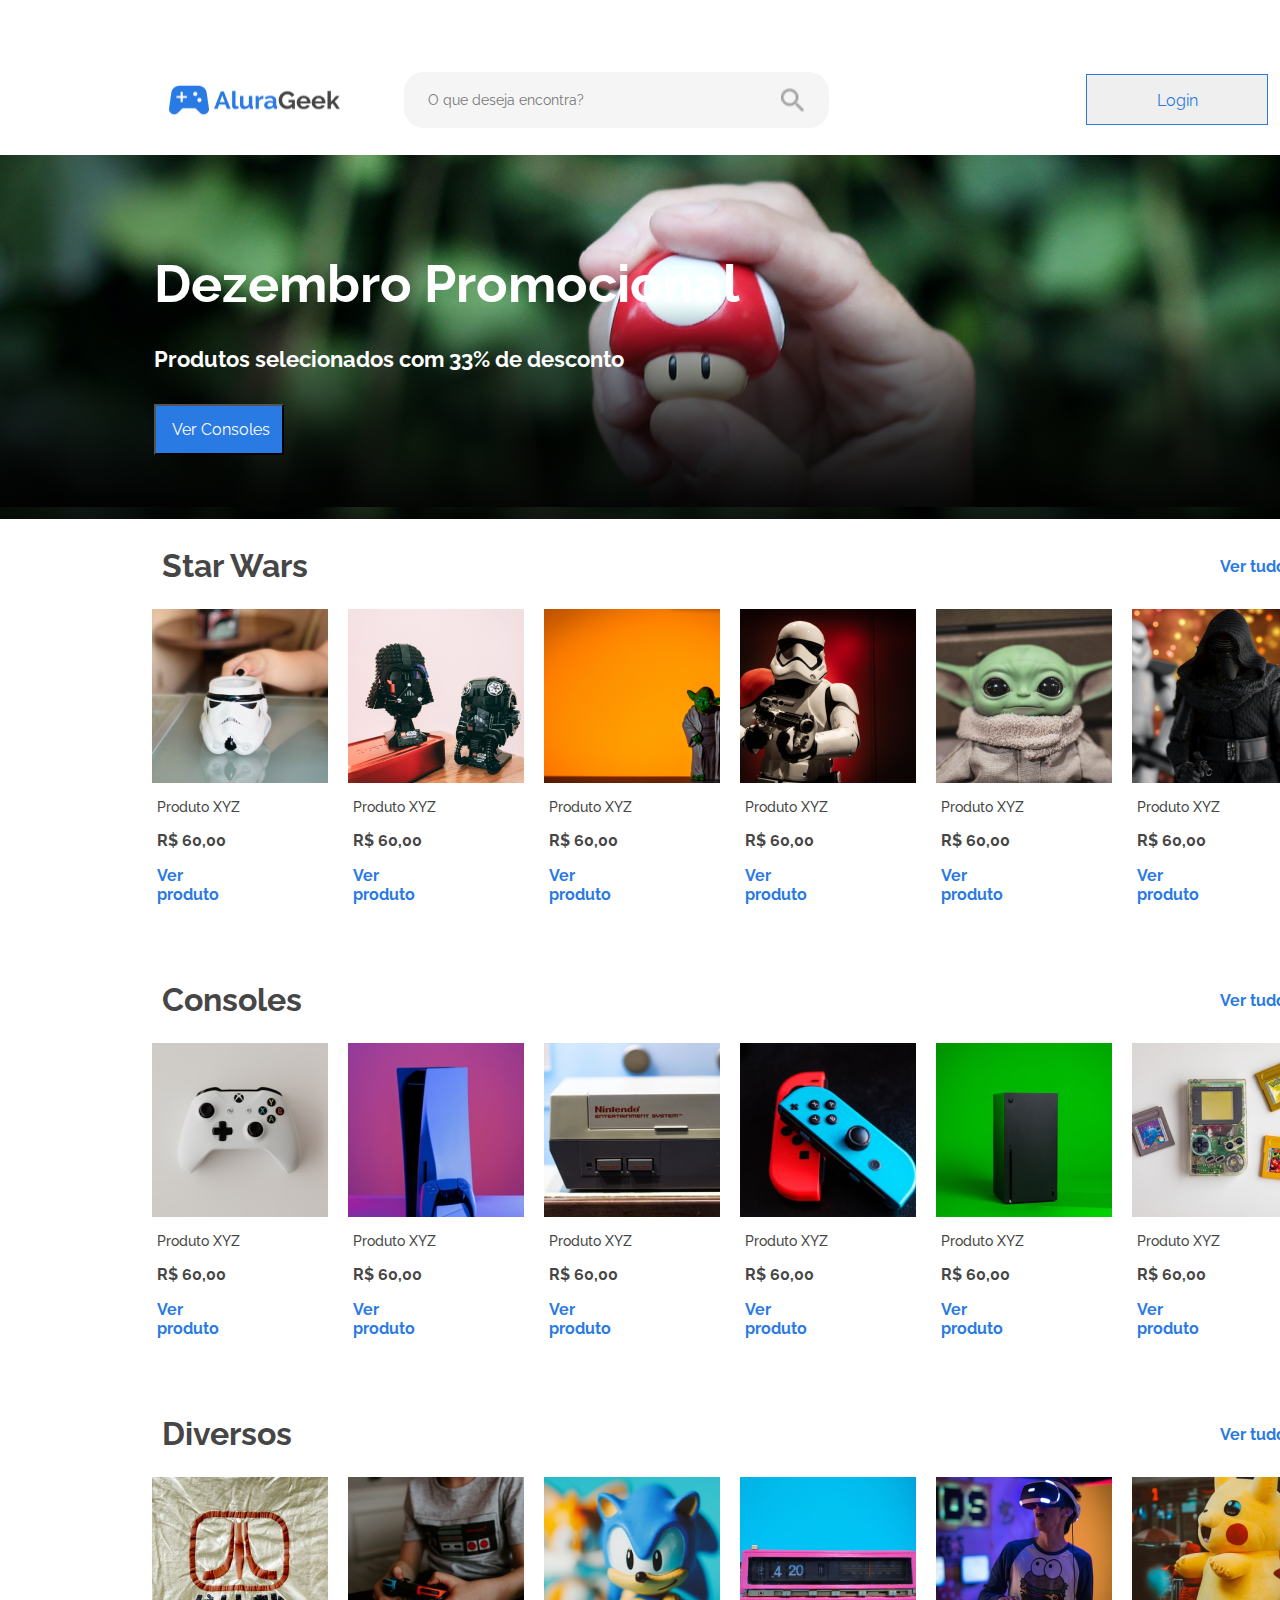
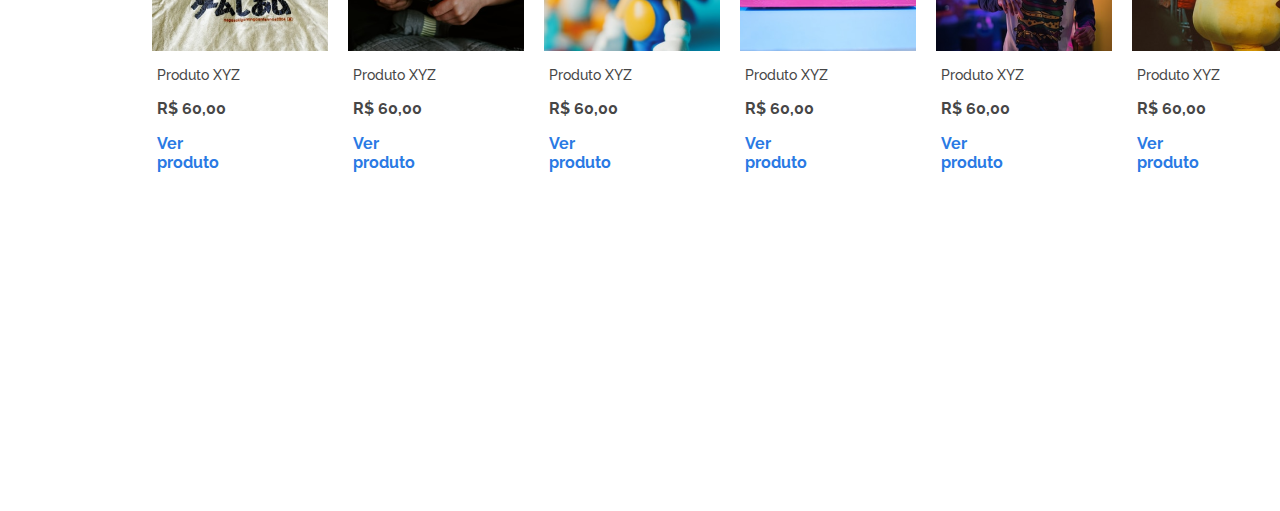
==== index.html @ d6b26c83 "produtos" ====
<!DOCTYPE html>
<html lang="pt=br">
    <head>
        <meta charset="UTF-8">
        <meta http-equiv="X-UA-Compatible" content="IE=edge">
        <meta name="viewport" content="width=device-width, initial-scale=1.0">
        <title>Alura Geek</title>
        <link rel="stylesheet" href="reset.css">
        <link rel="stylesheet" href="style.css">
    </head>
    <body>
        <header>
            <section class="topo">
                <div class = "interno">
                    <div class="topo-interno">
                        <div class="esquerda">
                            <img class="logo" src="assets/imagens/Logo.png">
                            <div class="barraPesquisa">
                                <input class="pesquisa" type="search" placeholder="O que deseja encontra?">
                                <img class="lupa" src="assets/imagens/lupa.png" id="btnBusca" alt="Buscar"/>
                            </div>
                        </div>
                        <input class="botaoLogin" type="submit" nome="botaoLogin" value="Login"> 
                    </div>
                </div>
                <div class="hero">
                <div class="caixaTexto">
                    <h1>Dezembro Promocional</h1> 
                    <h2>Produtos selecionados com 33% de desconto</h2>
                    <input class="botaoHero" type="submit" nome="botaoHero" value="Ver Consoles"> 
                </div> 
                </div>
            </section>
        </header>
        <section class="linhaProdutos">
            <div class="topoProdutos">
                <h1>Star Wars</h1>
                <p>Ver tudo →</p>
            </div> 
            <ul class="listaProdutos">
                <li>
                    <img src="assets/imagens/Skill.png">
                    <p>Produto XYZ</p>
                    <p class="preco">R$ 60,00</p>
                    <p class="verProduto">Ver produto</p>
                </li>
                <li>
                    <img src="assets/imagens/Skill (1).png">
                    <p>Produto XYZ</p>
                    <p class="preco">R$ 60,00</p>
                    <p class="verProduto">Ver produto</p>
                </li>
                <li>
                    <img src="assets/imagens/Skill (2).png">
                    <p>Produto XYZ</p>
                    <p class="preco">R$ 60,00</p>
                    <p class="verProduto">Ver produto</p>
                </li>
                <li>
                    <img src="assets/imagens/Skill (3).png">
                    <p>Produto XYZ</p>
                    <p class="preco">R$ 60,00</p>
                    <p class="verProduto">Ver produto</p>
                </li>
                <li>
                    <img src="assets/imagens/Skill (4).png">
                    <p>Produto XYZ</p>
                    <p class="preco">R$ 60,00</p>
                    <p class="verProduto">Ver produto</p>
                </li>
                <li>
                    <img src="assets/imagens/Skill (5).png">
                    <p>Produto XYZ</p>
                    <p class="preco">R$ 60,00</p>
                    <p class="verProduto">Ver produto</p>
                </li>
            </ul>
        </section>
        <section class="linhaProdutos">
            <div class="topoProdutos">
                <h1>Consoles</h1>
                <p>Ver tudo →</p>
            </div> 
            <ul class="listaProdutos">
                <li>
                    <img src="assets/imagens/Skill (6).png">
                    <p>Produto XYZ</p>
                    <p class="preco">R$ 60,00</p>
                    <p class="verProduto">Ver produto</p>
                </li>
                <li>
                    <img src="assets/imagens/Skill (7).png">
                    <p>Produto XYZ</p>
                    <p class="preco">R$ 60,00</p>
                    <p class="verProduto">Ver produto</p>
                </li>
                <li>
                    <img src="assets/imagens/Skill (8).png">
                    <p>Produto XYZ</p>
                    <p class="preco">R$ 60,00</p>
                    <p class="verProduto">Ver produto</p>
                </li>
                <li>
                    <img src="assets/imagens/Skill (8-1).png">
                    <p>Produto XYZ</p>
                    <p class="preco">R$ 60,00</p>
                    <p class="verProduto">Ver produto</p>
                </li>
                <li>
                    <img src="assets/imagens/Skill (9).png">
                    <p>Produto XYZ</p>
                    <p class="preco">R$ 60,00</p>
                    <p class="verProduto">Ver produto</p>
                </li>
                <li>
                    <img src="assets/imagens/Skill (10).png">
                    <p>Produto XYZ</p>
                    <p class="preco">R$ 60,00</p>
                    <p class="verProduto">Ver produto</p>
                </li>
            </ul>
        </section>
        <section class="linhaProdutos">
            <div class="topoProdutos">
                <h1>Diversos</h1>
                <p>Ver tudo →</p>
            </div> 
            <ul class="listaProdutos">
                <li>
                    <img src="assets/imagens/Skill (11).png">
                    <p>Produto XYZ</p>
                    <p class="preco">R$ 60,00</p>
                    <p class="verProduto">Ver produto</p>
                </li>
                <li>
                    <img src="assets/imagens/Skill (12).png">
                    <p>Produto XYZ</p>
                    <p class="preco">R$ 60,00</p>
                    <p class="verProduto">Ver produto</p>
                </li>
                <li>
                    <img src="assets/imagens/Skill (13).png">
                    <p>Produto XYZ</p>
                    <p class="preco">R$ 60,00</p>
                    <p class="verProduto">Ver produto</p>
                </li>
                <li>
                    <img src="assets/imagens/Skill (14).png">
                    <p>Produto XYZ</p>
                    <p class="preco">R$ 60,00</p>
                    <p class="verProduto">Ver produto</p>
                </li>
                <li>
                    <img src="assets/imagens/Skill (15).png">
                    <p>Produto XYZ</p>
                    <p class="preco">R$ 60,00</p>
                    <p class="verProduto">Ver produto</p>
                </li>
                <li>
                    <img src="assets/imagens/Skill (16).png">
                    <p>Produto XYZ</p>
                    <p class="preco">R$ 60,00</p>
                    <p class="verProduto">Ver produto</p>
                </li>
            </ul>
        </section>
        <footer>
            
        </footer>
    </body>
</html>
---- style.css ----
@import url('https://fonts.googleapis.com/css2?family=Raleway:wght@400;500;700&display=swap');

body{
    font-family: 'Raleway', sans-serif;
    display: flex;
    flex-direction: column;
    align-items: center;
    padding: 0px;
    position: absolute;
    height: 2111px;
    width: 1400px;
    left: 0%;
    right: 0%;
    top: 0px;
}
.topo{
    display: flex;
    flex-direction: column;
    align-items: flex-start;
    padding: 0px;
    position: static;
    width: 1400px;
    height: 467px;
    left: 0px;
    top: 0px;
    flex: none;
    order: 0;
    align-self: stretch;
    flex-grow: 0;
    margin: 0px 0px;
}
.interno{
    display: flex;
    flex-direction: column;
    align-items: center;
    padding: 0px;
    position: static;
    width: 1400px;
    height: 115px;
    left: 0px;
    top: 0px;
    background: #FFFFFF;
    flex: none;
    order: 0;
    align-self: stretch;
    flex-grow: 0;
    margin: 0px 0px;
}
.topo-interno{
    display: flex;
    flex-direction: row;
    justify-content: space-between;
    align-items: center;
    padding: 32px 0px;
    position: static;
    width: 1136px;
    height: 115px;
    left: 152px;
    top: 0px;
    background: #FFFFFF;
    flex: none;
    order: 0;
    flex-grow: 0;
    margin: 10px 0px;
}
.esquerda{
    display: flex;
    flex-direction: row;
    align-items: center;
    padding: 0px;
    position: static;
    width: 601px;
    height: 50px;
    left: 0px;
    top: 32.5px;
    flex: none;
    order: 0;
    flex-grow: 0;
    margin: 0px 0px;
}
.logo{
    position: static;
    width: 176px;
    height: 50px;
    left: 0px;
    top: 0px;
    flex: none;
    order: 0;
    flex-grow: 0;
    margin: 0px 32px;
}
.barraPesquisa{
    display: flex;
    flex-direction: row;
    align-items: center;
    padding: 8px 16px;
    position: static;
    width: 393px;
    height: 40px;
    left: calc(50% - 393px/2 + 104px);
    top: 5px;
    background: #F5F5F5;
    border-radius: 20px;
    flex: none;
    order: 1;
    flex-grow: 0;
    margin: 0px 32px;
}
.pesquisa{
    display: flex;
    flex-direction: row;
    align-items: flex-start;
    padding: 0px;
    position: static;
    width: 329px;
    height: 16px;
    left: 16px;
    top: 12px;
    flex: none;
    order: 0;
    flex-grow: 1;
    margin: 0px 8px;
    font-family: 'Raleway';
    font-style: normal;
    font-weight: 400;
    font-size: 14px;
    line-height: 16px;
    background: #F5F5F5;
    border: none;

}
.lupa{
    position: static;
    width: 24px;
    height: 24px;
    right: 16px;
    top: 8px;
    flex: none;
    order: 1;
    flex-grow: 0;
    margin: 0px 8px;
}
.botaoLogin{
    display: flex;
    flex-direction: row;
    justify-content: center;
    align-items: center;
    padding: 16px;
    position: static;
    width: 182px;
    height: 51px;
    left: 954px;
    top: 32px;
    border: 1px solid #2A7AE4;
    box-sizing: border-box;
    flex: none;
    order: 1;
    flex-grow: 0;
    margin: 0px;
    font-family: 'Raleway';
    font-style: normal;
    font-weight: 400;
    font-size: 16px;
    line-height: 19px;
    color: #2A7AE4;
    text-align: center;
}
.hero{
    display: flex;
    flex-direction: column;
    justify-content: flex-end;
    align-items: center;
    padding: 32px;
    position: static;
    width: 1380px;
    height: 300px;
    left: 0px;
    top: 115px;
    background: linear-gradient(180deg, rgba(0, 0, 0, 0) 41.15%, rgba(0, 0, 0, 0.8) 100%), url(assets/imagens/Hero\ \(1\).png);
    flex: none;
    order: 1;
    align-self: stretch;
    flex-grow: 0;
    margin: 40px 0px;
}
.caixaTexto{
    display: flex;
    flex-direction: column;
    justify-content: flex-end;
    align-items: flex-start;
    padding: 0px;
    position: static;
    width: 1136px;
    height: 170px;
    left: 152px;
    top: 150px;
    flex: none;
    order: 0;
    flex-grow: 0;
    margin: 16px 0px;
}
h1{
    position: static;
    width: 751px;
    height: 61px;
    left: 0px;
    top: 0px;
    font-family: 'Raleway';
    font-style: normal;
    font-weight: 700;
    font-size: 52px;
    line-height: 61px;
    color: #FFFFFF;
    flex: none;
    order: 0;
    flex-grow: 0;
    margin: 16px 0px;
}
h2{
    position: static;
    width: 751px;
    height: 26px;
    left: 0px;
    top: 77px;
    font-family: 'Raleway';
    font-style: normal;
    font-weight: 700;
    font-size: 22px;
    line-height: 26px;
    color: #FFFFFF;
    flex: none;
    order: 1;
    flex-grow: 0;
    margin: 16px 0px;
}
.botaoHero{
    display: flex;
    flex-direction: row;
    justify-content: center;
    align-items: center;
    padding: 0px 16px;
    position: static;
    width: 130px;
    height: 51px;
    left: 0px;
    top: 119px;
    background: #2A7AE4;
    flex: none;
    order: 2;
    flex-grow: 0;
    margin: 16px 0px;
    font-family: 'Raleway';
    font-style: normal;
    font-weight: 400;
    font-size: 16px;
    line-height: 19px;
    color: #FFFFFF;
    text-align: center;
}
.linhaProdutos {
    display: flex;
    flex-direction: column;
    align-items: flex-start;
    padding: 0px;
    position: static;
    width: 1136px;
    height: 306px;
    left: 152px;
    top: 531px;
    flex: none;
    order: 1;
    flex-grow: 0;
    margin: 64px 0px;
}
.topoProdutos{
    display: flex;
    flex-direction: row;
    justify-content: space-between;
    align-items: center;
    padding: 0px;
    position: static;
    width: 1133px;
    height: 38px;
    left: 0px;
    top: 0px;
    flex: none;
    order: 0;
    flex-grow: 0;
    margin: 16px 0px;
}
.topoProdutos h1{
    position: static;
    width: 148px;
    height: 38px;
    left: 0px;
    top: 0px;
    font-style: normal;
    font-weight: 700;
    font-size: 32px;
    line-height: 38px;
    color: #464646;
    flex: none;
    order: 0;
    flex-grow: 0;
    margin: 0px 30px;
}
.topoProdutos p{
    display: flex;
    flex-direction: row;
    align-items: center;
    padding: 0px;
    position: static;
    width: 98px;
    height: 24px;
    left: 1035px;
    top: 7px;
    flex: none;
    order: 1;
    flex-grow: 0;
    margin: 0px 880px;
    font-style: normal;
    font-weight: 700;
    font-size: 16px;
    line-height: 19px;
    color: #2A7AE4;


}
ul{
    display: flex;
    flex-direction: row;
    align-items: flex-start;
    padding: 0px;
    position: static;
    width: 1136px;
    height: 252px;
    left: 0px;
    top: 54px;
    flex: none;
    order: 1;
    flex-grow: 0;
    margin: 0px 10px;
}
li{
    display: flex;
    flex-direction: column;
    align-items: flex-start;
    padding: 0px;
    position: static;
    width: 176px;
    height: 252px;
    left: 0px;
    top: 0px;
    flex: none;
    order: 0;
    flex-grow: 0;
    margin: 0px 10px;
}
li img{
    position: static;
    width: 176px;
    height: 174px;
    left: 0px;
    top: 0px;
    flex: none;
    order: 0;
    align-self: stretch;
    flex-grow: 1;
    margin: 8px 0px;
}
li p{
    position: static;
    width: 176px;
    height: 16px;
    left: 0px;
    top: 182px;
    font-style: normal;
    font-weight: 500;
    font-size: 14px;
    line-height: 16px;
    color: #464646;
    flex: none;
    order: 1;
    align-self: stretch;
    flex-grow: 0;
    margin: 8px 5px;
}
.preco{
    position: static;
    width: 176px;
    height: 19px;
    left: 0px;
    top: 206px;
    font-style: normal;
    font-weight: 700;
    font-size: 16px;
    line-height: 19px;
    color: #464646;
    flex: none;
    order: 2;
    align-self: stretch;
   
   
}
.verProduto{
    position: static;
    width: 91px;
    height: 19px;
    left: 0px;
    top: 233px;
    font-style: normal;
    font-weight: 700;
    font-size: 16px;
    line-height: 19px;
    color: #2A7AE4;
    flex: none;
    order: 3;
 
   
}
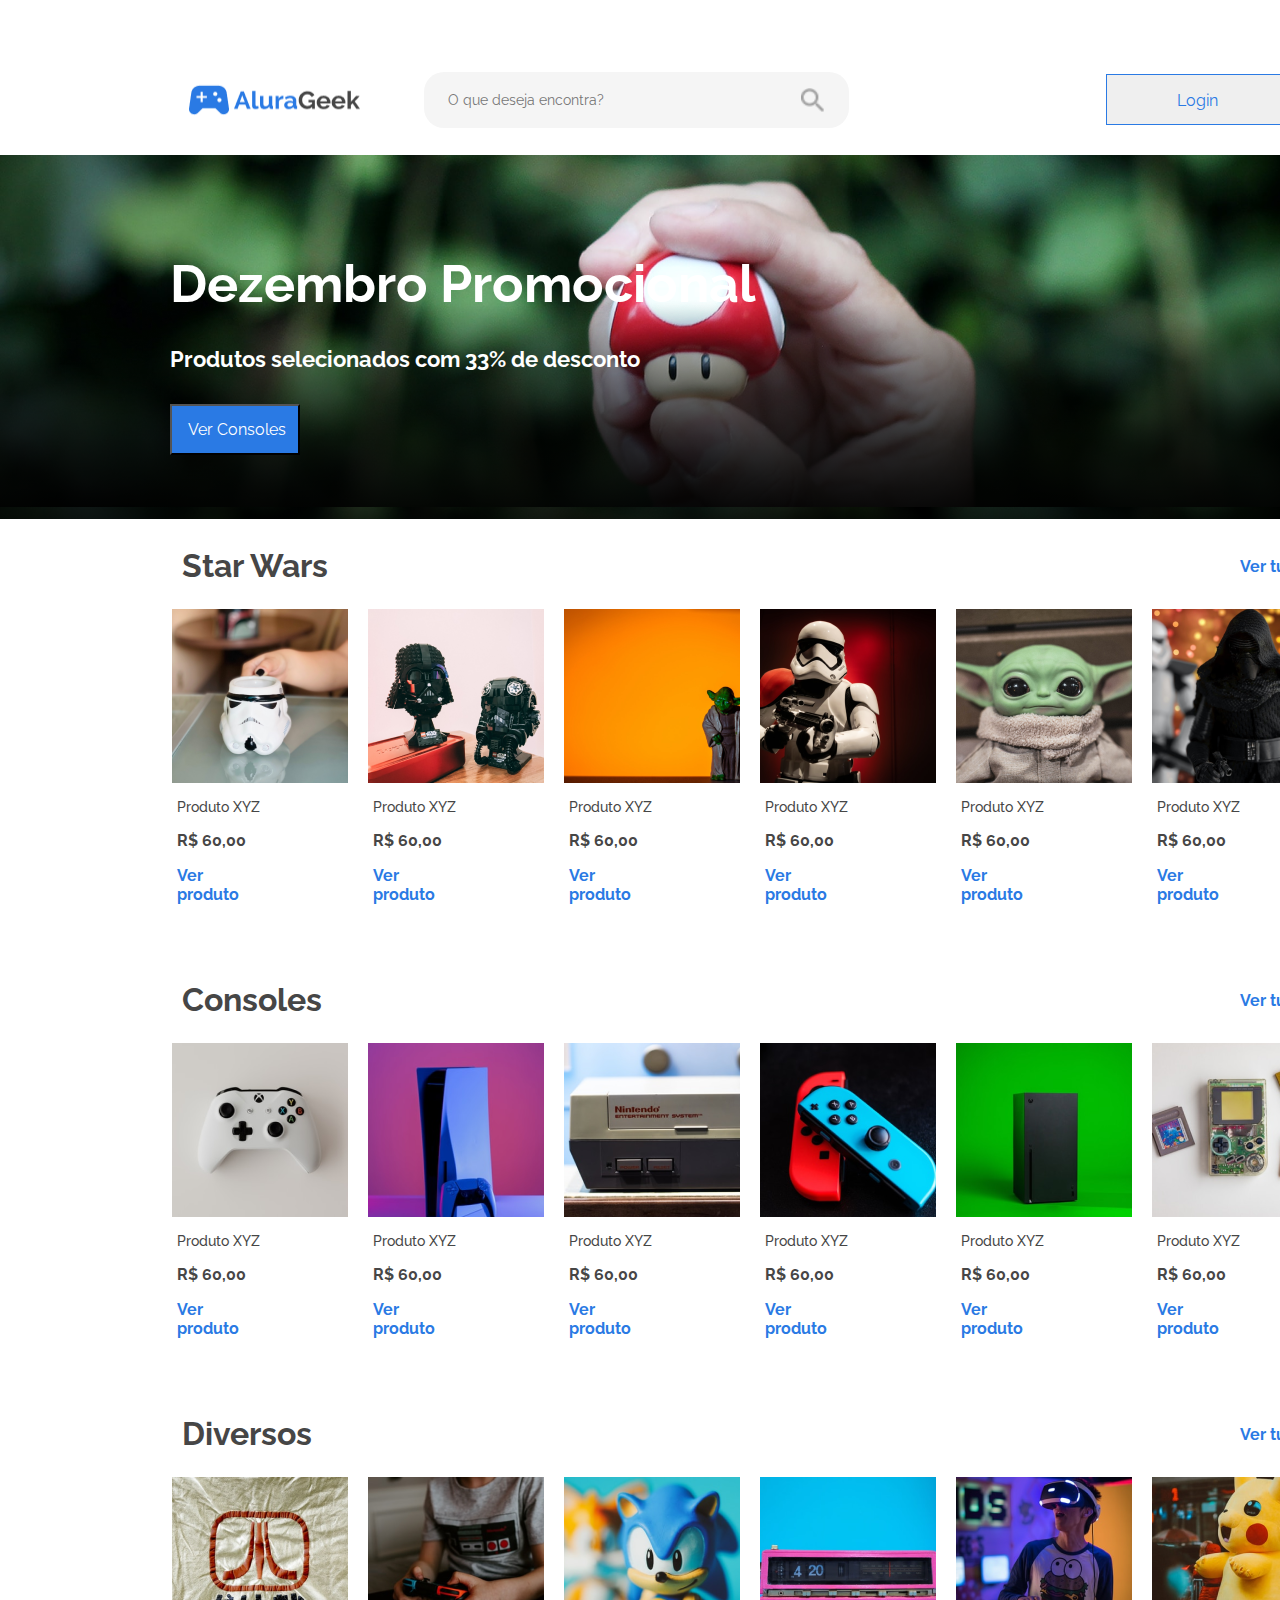
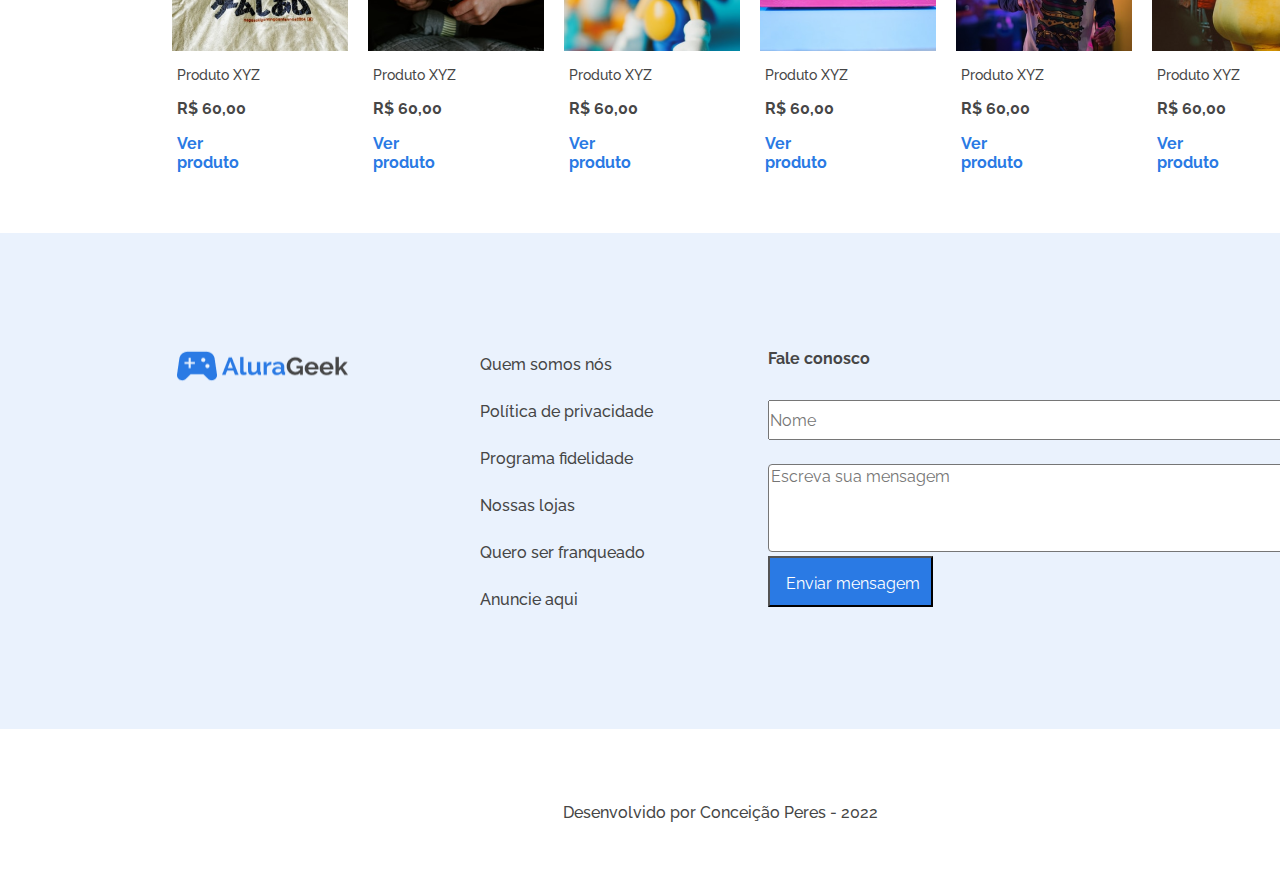
==== commit 93448571: "rodapé" ====
--- a/index.html
+++ b/index.html
@@ -165,7 +165,31 @@
             </ul>
         </section>
         <footer>
-            
+           <section class="contato">
+               <div class="caixaContato">
+                   <img src="assets/imagens/Logo.png">
+                   <ul>
+                       <li>Quem somos nós</li>
+                       <li>Política de privacidade</li>
+                       <li>Programa fidelidade</li>
+                       <li>Nossas lojas</li>
+                       <li>Quero ser franqueado</li>
+                       <li>Anuncie aqui</li>
+                   </ul>
+                   <form>
+                       <h1>Fale conosco</h1>
+                       <div class="campos">
+                           <input type="text" nome="nome" id="nome" placeholder="Nome"/>
+                           <textarea cols="70" rows="10" nome="mensagem" id="mensagem" placeholder="Escreva sua mensagem"></textarea>
+                       </div>
+                       <input type="submit" value="Enviar mensagem" class="enviar">                   
+                    </form>
+
+               </div>
+           </section> 
+           <div class="rodape">
+               Desenvolvido por Conceição Peres - 2022
+           </div>
         </footer>
     </body>
 </html>--- a/style.css
+++ b/style.css
@@ -8,7 +8,7 @@
     padding: 0px;
     position: absolute;
     height: 2111px;
-    width: 1400px;
+    width: 1440px;
     left: 0%;
     right: 0%;
     top: 0px;
@@ -19,7 +19,7 @@
     align-items: flex-start;
     padding: 0px;
     position: static;
-    width: 1400px;
+    width: 1440px;
     height: 467px;
     left: 0px;
     top: 0px;
@@ -35,7 +35,7 @@
     align-items: center;
     padding: 0px;
     position: static;
-    width: 1400px;
+    width: 1440px;
     height: 115px;
     left: 0px;
     top: 0px;
@@ -170,9 +170,9 @@
     flex-direction: column;
     justify-content: flex-end;
     align-items: center;
-    padding: 32px;
-    position: static;
-    width: 1380px;
+    padding: 32px 0px;
+    position: static;
+    width: 1440px;
     height: 300px;
     left: 0px;
     top: 115px;
@@ -190,14 +190,14 @@
     align-items: flex-start;
     padding: 0px;
     position: static;
-    width: 1136px;
+    width: 1440px;
     height: 170px;
     left: 152px;
     top: 150px;
     flex: none;
     order: 0;
     flex-grow: 0;
-    margin: 16px 0px;
+    margin: 16px 130px;
 }
 h1{
     position: static;
@@ -205,7 +205,6 @@
     height: 61px;
     left: 0px;
     top: 0px;
-    font-family: 'Raleway';
     font-style: normal;
     font-weight: 700;
     font-size: 52px;
@@ -214,7 +213,7 @@
     flex: none;
     order: 0;
     flex-grow: 0;
-    margin: 16px 0px;
+    margin: 16px 170px;
 }
 h2{
     position: static;
@@ -231,7 +230,7 @@
     flex: none;
     order: 1;
     flex-grow: 0;
-    margin: 16px 0px;
+    margin: 16px 170px;
 }
 .botaoHero{
     display: flex;
@@ -248,7 +247,7 @@
     flex: none;
     order: 2;
     flex-grow: 0;
-    margin: 16px 0px;
+    margin: 16px 170px;
     font-family: 'Raleway';
     font-style: normal;
     font-weight: 400;
@@ -418,3 +417,232 @@
  
    
 }
+footer{
+    display: flex;
+    flex-direction: column;
+    align-items: flex-start;
+    padding: 0px;
+    position: static;
+    width: 1440px;
+    height: 470px;
+    left: 0px;
+    top: 1641px;
+    flex: none;
+    order: 4;
+    align-self: stretch;
+    flex-grow: 0;
+    margin: 64px 0px;
+}
+.contato{
+    display: flex;
+    flex-direction: row;
+    justify-content: center;
+    align-items: center;
+    padding: 64px 0px;
+    position: static;
+    width: 1440px;
+    height: 368px;
+    left: 0px;
+    top: 0px;
+    background: #EAF2FD;
+    flex: none;
+    order: 0;
+    align-self: stretch;
+    flex-grow: 0;
+    margin: 0px 0px;
+}
+.rodape{
+    display: flex;
+    flex-direction: row;
+    justify-content: center;
+    align-items: center;
+    padding: 32px 0px;
+    position: static;
+    width: 1440px;
+    height: 102px;
+    left: 0px;
+    top: 368px;
+    background: #FFFFFF;
+    flex: none;
+    order: 1;
+    align-self: stretch;
+    flex-grow: 0;
+    margin: 0px 0px;
+    font-style: normal;
+    font-weight: 500;
+    font-size: 16px;
+    line-height: 19px;
+    text-align: center;
+    color: #464646;
+}
+.caixaContato{
+    display: flex;
+    flex-direction: row;
+    align-items: flex-start;
+    padding: 0px;
+    position: static;
+    width: 1136px;
+    height: 280px;
+    left: 152px;
+    top: 64px;
+    flex: none;
+    order: 0;
+    flex-grow: 0;
+    margin: 0px 115px;
+}
+.caixaContato img{
+    position: static;
+    width: 176px;
+    height: 50px;
+    left: 0px;
+    top: 0px;
+    flex: none;
+    order: 0;
+    flex-grow: 0;
+    margin: 0px 20px;
+}
+.caixaContato ul{
+    display: flex;
+    flex-direction: column;
+    align-items: flex-start;
+    padding: 0px;
+    position: static;
+    width: 176px;
+    height: 280px;
+    left: 288px;
+    top: 0px;
+    flex: none;
+    order: 1;
+    flex-grow: 0;
+    margin: 0px 112px;
+}
+.caixaContato li{
+    position: static;
+    width: 176px;
+    height: 19px;
+    left: 0px;
+    top: 86px;
+    font-style: normal;
+    font-weight: 500;
+    font-size: 16px;
+    line-height: 19px;
+    color: #464646;
+    flex: none;
+    order: 2;
+    align-self: stretch;
+    flex-grow: 0;
+    margin: 14px 0px;
+}
+form{
+    display: flex;
+    flex-direction: column;
+    align-items: flex-start;
+    padding: 0px;
+    position: static;
+    width: 560px;
+    height: 280px;
+    left: 576px;
+    top: 0px;
+    flex: none;
+    order: 2;
+    flex-grow: 0;
+    margin: 0px;
+}
+form h1{
+    position: static;
+    width: 560px;
+    height: 19px;
+    left: 0px;
+    top: 0px;
+    font-style: normal;
+    font-weight: 700;
+    font-size: 16px;
+    line-height: 19px;
+    color: #464646;
+    flex: none;
+    order: 0;
+    align-self: stretch;
+    flex-grow: 0;
+    margin: 8px 0px;
+}
+.campos{
+    display: flex;
+    flex-direction: column;
+    align-items: flex-start;
+    padding: 0px;
+    position: static;
+    width: 560px;
+    height: 154px;
+    left: 0px;
+    top: 27px;
+    flex: none;
+    order: 1;
+    align-self: stretch;
+    flex-grow: 0;
+    margin: 8px 0px;
+}
+.campos input{
+    display: flex;
+    flex-direction: column;
+    align-items: flex-start;
+    padding: 0px;
+    position: static;
+    width: 560px;
+    height: 36px;
+    left: 0px;
+    top: 0px;
+    flex: none;
+    order: 0;
+    align-self: stretch;
+    flex-grow: 0;
+    margin: 16px 0px;
+    font-family: 'Raleway';
+    font-style: normal;
+    font-weight: 400;
+    font-size: 16px;
+    line-height: 20px;
+    display: flex;
+ 
+}
+.campos textarea{
+    position: static;
+    width: 560px;
+    height: 82px;
+    left: calc(50% - 560px/2);
+    top: 0px;
+    background: #FFFFFF;
+    border-radius: 4px;
+    flex: none;
+    order: 0;
+    align-self: stretch;
+    flex-grow: 1;
+    margin: 8px 0px;
+    font-family: 'Raleway';
+    font-style: normal;
+    font-weight: 400;
+    font-size: 16px;
+    line-height: 20px;
+}
+.enviar{
+    display: flex;
+    flex-direction: row;
+    justify-content: center;
+    align-items: center;
+    padding: 16px;
+    position: static;
+    width: 165px;
+    height: 51px;
+    left: 0px;
+    top: 189px;
+    background: #2A7AE4;
+    flex: none;
+    order: 2;
+    flex-grow: 0;
+    margin: 10px 0px;
+    font-family: 'Raleway';
+    font-style: normal;
+    font-weight: 400;
+    font-size: 16px;
+    line-height: 19px;
+    color: #FFFFFF;
+}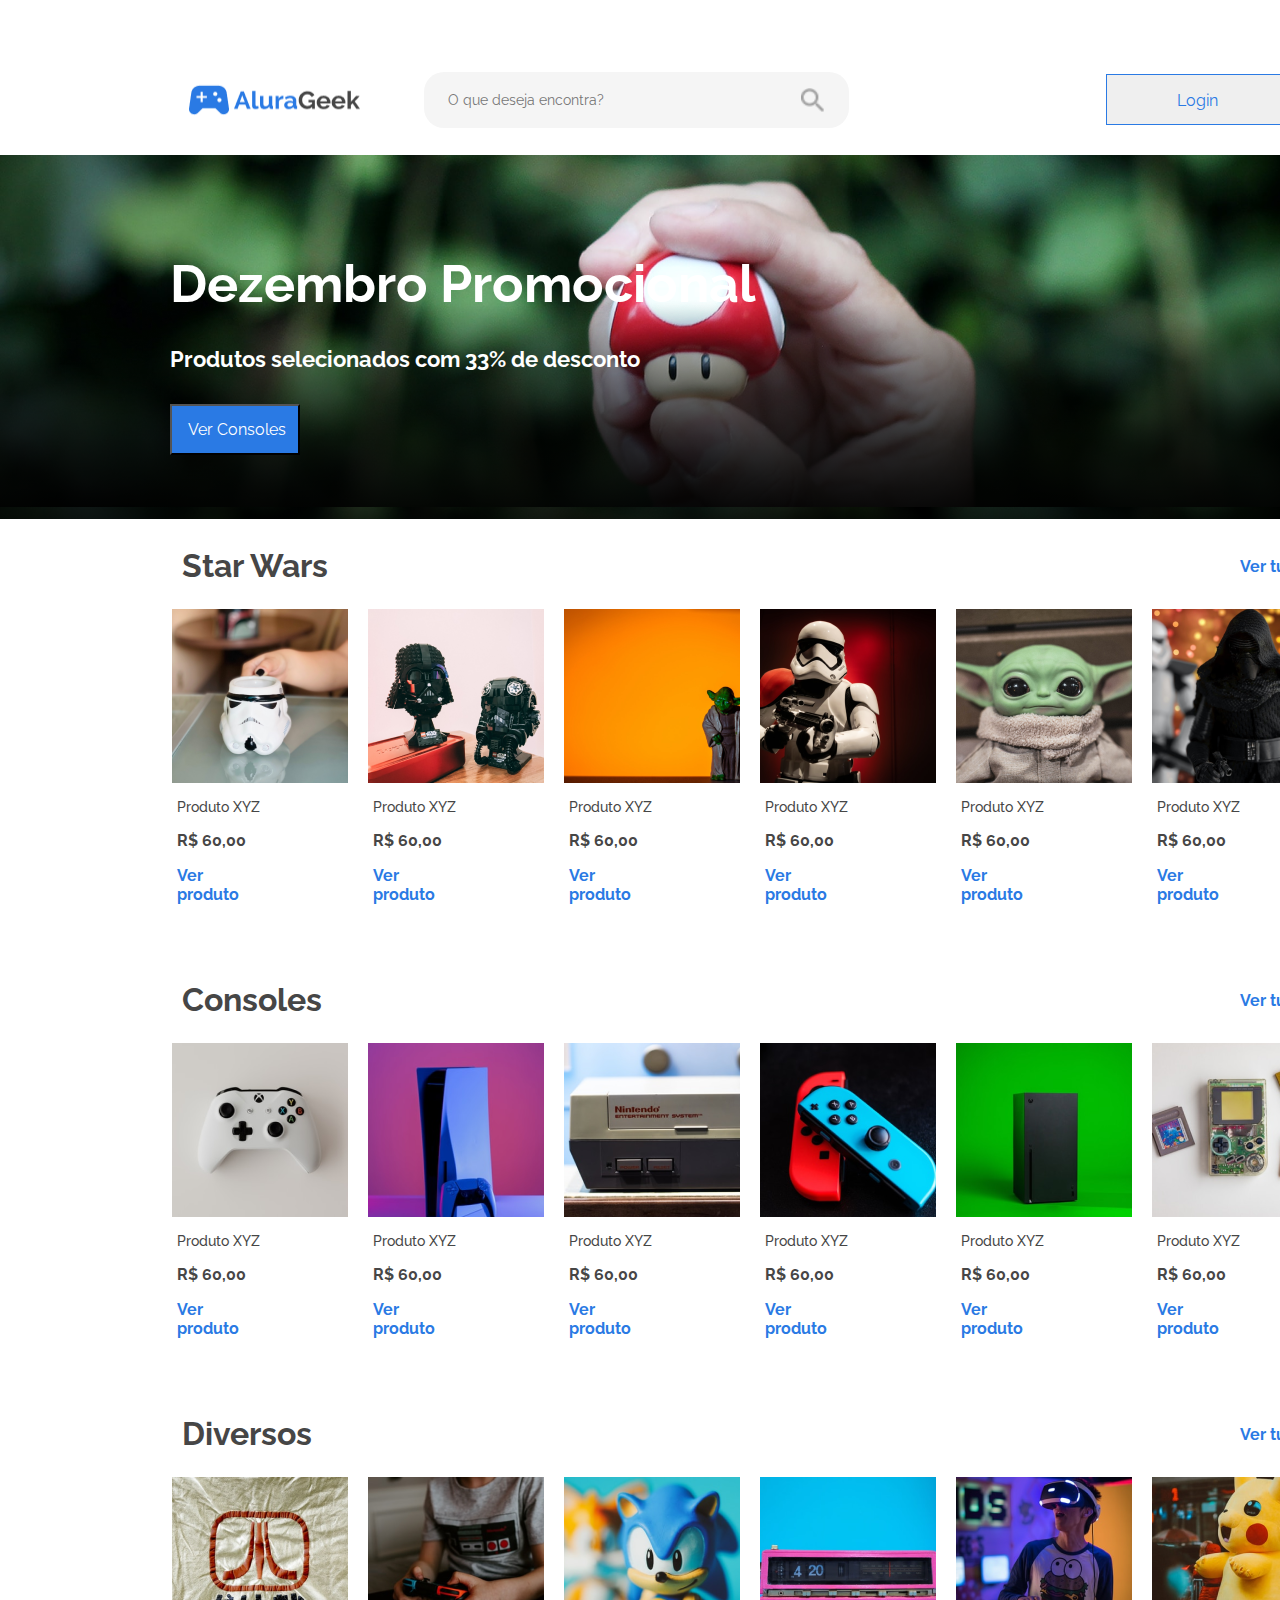
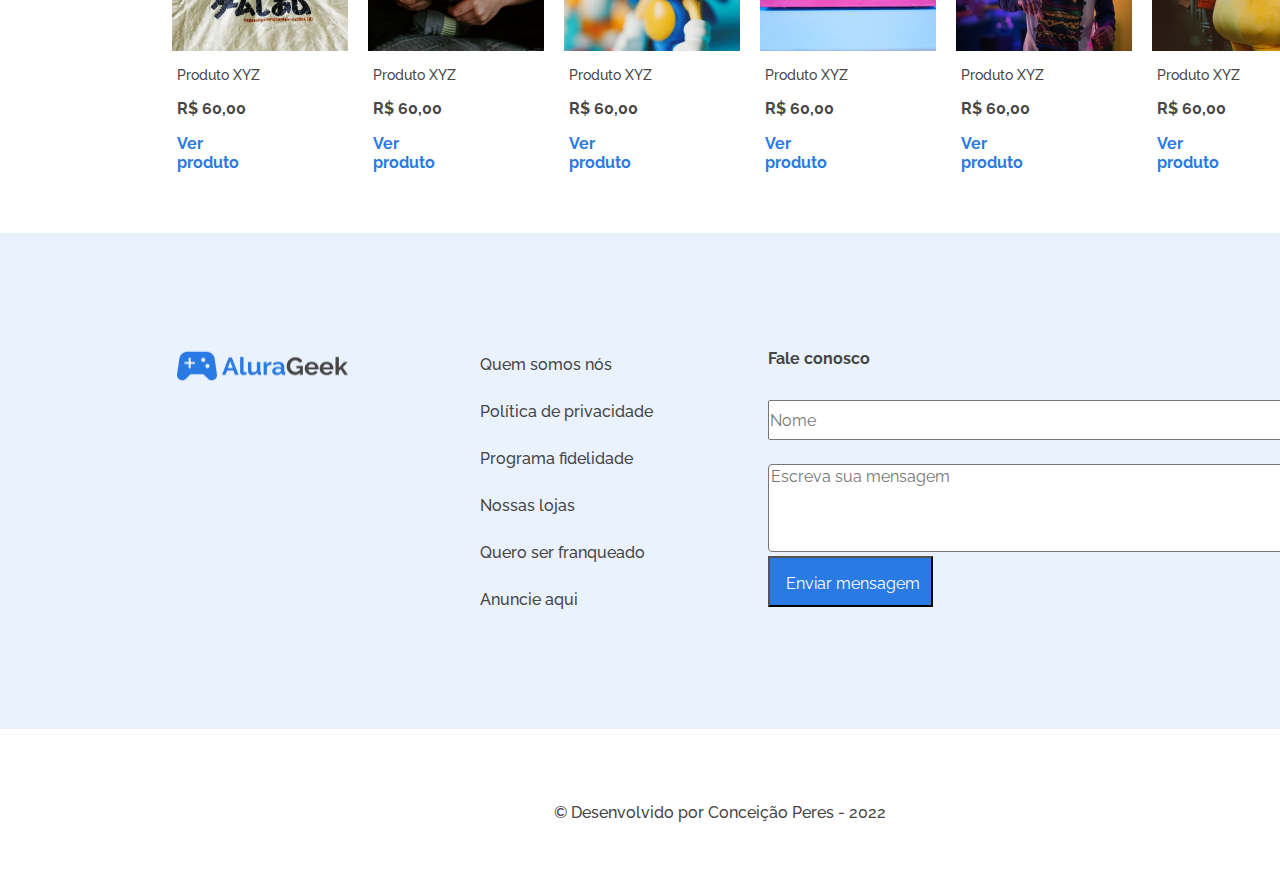
==== commit e29b5b60: "pagina login" ====
--- a/index.html
+++ b/index.html
@@ -20,7 +20,7 @@
                                 <img class="lupa" src="assets/imagens/lupa.png" id="btnBusca" alt="Buscar"/>
                             </div>
                         </div>
-                        <input class="botaoLogin" type="submit" nome="botaoLogin" value="Login"> 
+                        <a href="pagina-login.html"><input class="botaoLogin" type="submit" nome="botaoLogin" value="Login"> </a>
                     </div>
                 </div>
                 <div class="hero">
@@ -188,7 +188,7 @@
                </div>
            </section> 
            <div class="rodape">
-               Desenvolvido por Conceição Peres - 2022
+            &copy; Desenvolvido por Conceição Peres - 2022
            </div>
         </footer>
     </body>
--- a/style.css
+++ b/style.css
@@ -164,7 +164,12 @@
     line-height: 19px;
     color: #2A7AE4;
     text-align: center;
-}
+    cursor: pointer;
+}
+a{
+    text-decoration: none;
+}
+
 .hero{
     display: flex;
     flex-direction: column;
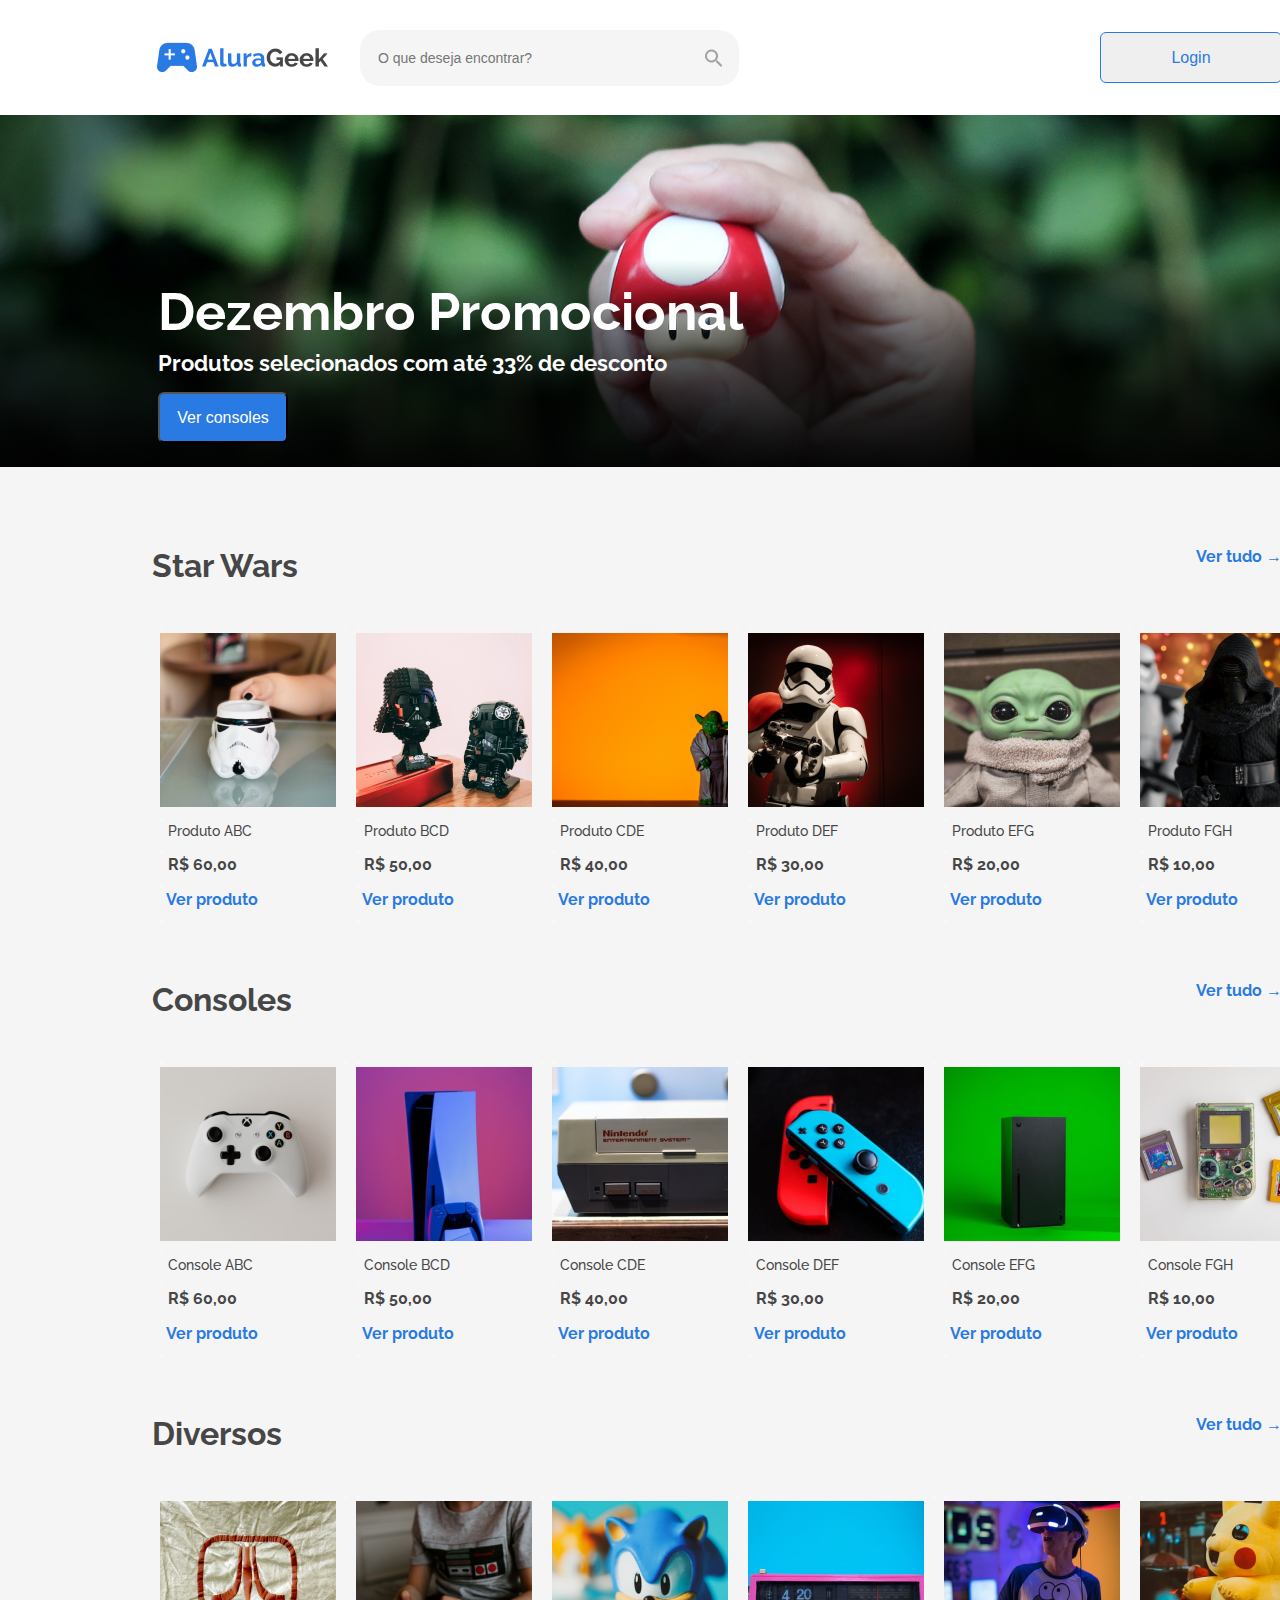
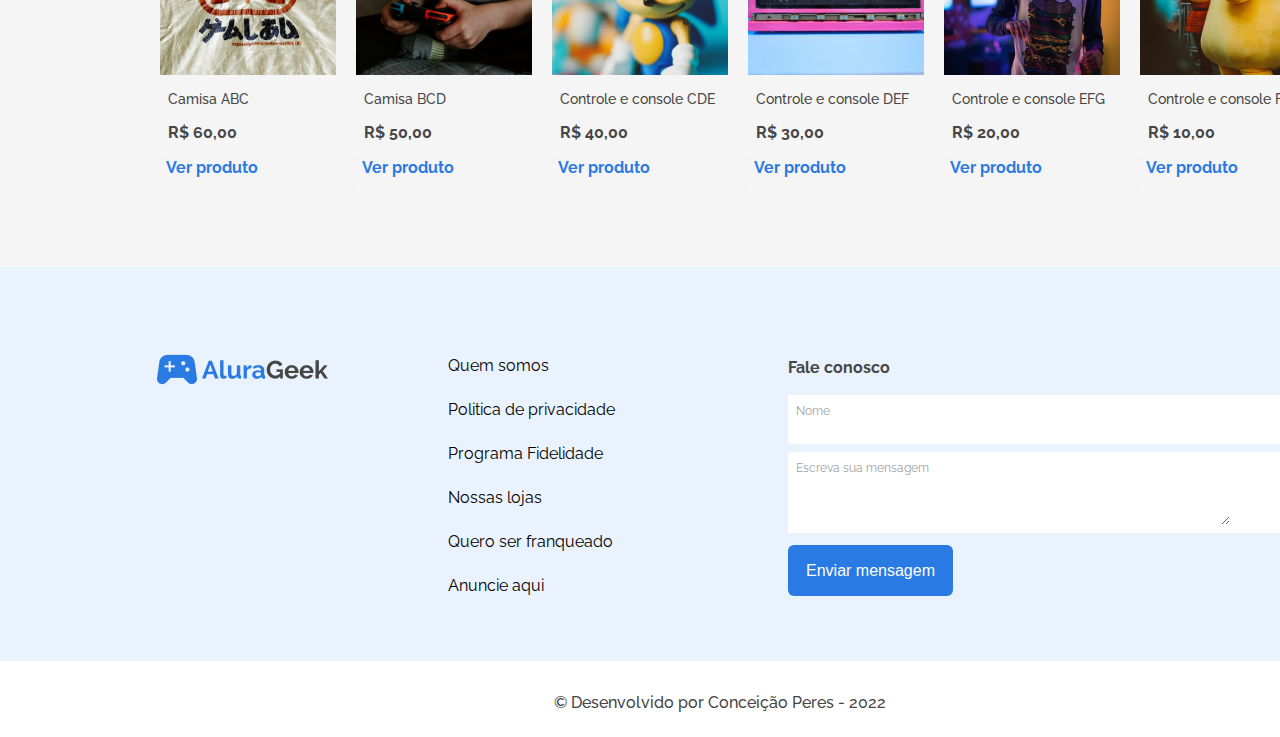
==== commit aebb837b: "paginas ADM e Todos produtos" ====
--- a/index.html
+++ b/index.html
@@ -5,191 +5,95 @@
         <meta http-equiv="X-UA-Compatible" content="IE=edge">
         <meta name="viewport" content="width=device-width, initial-scale=1.0">
         <title>Alura Geek</title>
-        <link rel="stylesheet" href="reset.css">
-        <link rel="stylesheet" href="style.css">
+        <link rel="stylesheet" href="./assets/css/reset.css">
+        <link rel="stylesheet" href="./assets/css/style.css">
+        <link rel="stylesheet" href="./assets/css/listas.css">
+
     </head>
     <body>
-        <header>
+        <head>
             <section class="topo">
-                <div class = "interno">
-                    <div class="topo-interno">
-                        <div class="esquerda">
-                            <img class="logo" src="assets/imagens/Logo.png">
-                            <div class="barraPesquisa">
-                                <input class="pesquisa" type="search" placeholder="O que deseja encontra?">
-                                <img class="lupa" src="assets/imagens/lupa.png" id="btnBusca" alt="Buscar"/>
-                            </div>
+                <div class="topo__cabecalho">
+                    <div class="topo__cabecalho__direita">
+                        <img src="assets/imagens/Logo.png">
+                        <div class="topo__cabecalho__direita__pesquisa">
+                            <input type="search" placeholder="O que deseja encontrar?">
+                            <img src="assets/imagens/lupa.png">
                         </div>
-                        <a href="pagina-login.html"><input class="botaoLogin" type="submit" nome="botaoLogin" value="Login"> </a>
+                    </div>
+                    <a href="./assets/html/pagina-login..html"><button class="topo__cabecalho__botao">Login</button></a>
+                </div>
+                <div class="topo__banner">
+                    <div class="topo__banner__caixa">
+                        <h1>Dezembro Promocional</h1>
+                        <h2>Produtos selecionados com até 33% de desconto</h2>
+                       <a href="#linhaConsole"><button>Ver consoles</button></a>
                     </div>
                 </div>
-                <div class="hero">
-                <div class="caixaTexto">
-                    <h1>Dezembro Promocional</h1> 
-                    <h2>Produtos selecionados com 33% de desconto</h2>
-                    <input class="botaoHero" type="submit" nome="botaoHero" value="Ver Consoles"> 
-                </div> 
+            </section>
+        </head>
+        <main>
+            <div class="linhaProduto" id="linhaProduto">
+                <div class="linhaProduto-topo">
+                    <h1>Star Wars</h1>
+                    <a href="./assets/html/pagina-todos-produtos.html"><p>Ver tudo → </p></a>
+                </div>
+                <div class="produto-item" id="produto-item">
+                    <p class="produto-img" id="produto-img"></p>
+                    <h1 class="produto-produto" id="produto-produto"></h1>
+                    <h2 class="produto-preco" id="produto-preco"></h2>
+                </div>
+            </div>
+            <div class="linhaConsole" id="linhaConsole">
+                <div class="linhaConsole-topo">
+                    <h1>Consoles</h1>
+                    <a href="./assets/html/pagina-todos-produtos.html"><p>Ver tudo → </p></a>
+                </div>
+                <div class="console-item" id="console-item">
+                    <p class="console-img" id="console-img"></p>
+                    <h1 class="console-produto" id="console-produto"></h1>
+                    <h2 class="console-preco" id="console-preco"></h2>
+                </div>
+            </div>
+            <div class="linhaDiversos" id="linhaDiversos">
+                <div class="linhaDiversos-topo">
+                    <h1>Diversos</h1>
+                    <a href="./assets/html/pagina-todos-produtos.html"> <p>Ver tudo → </p></a>
+                </div>
+                <div class="diversos-item" id="diversos-item">
+                    <p class="diversos-img" id="diversosimg"></p>
+                    <h1 class="diversos-produto" id="diversos-produto"></h1>
+                    <h2 class="diversos-preco" id="diversos-preco"></h2>
+                </div>
+            </div>
+        </main>
+        <footer>
+            <section class="footer">
+                <div class="footer__conteudo">
+                    <img src="assets/imagens/Logo.png">
+                    <ul class="footer__conteudo__links">
+                        <li>Quem somos</li>
+                        <li>Politica de privacidade</li>
+                        <li>Programa Fidelidade</li>
+                        <li>Nossas lojas</li>
+                        <li>Quero ser franqueado</li>
+                        <li>Anuncie aqui</li>
+                    </ul>
+                    <form>
+                        <h1>Fale conosco</h1>
+                        <div class="campos">
+                            <label>Nome<input type="text"></label>
+                            <label>Escreva sua mensagem<textarea cols="30" rows="3"></textarea></label>
+                        </div>
+                        <button type="submit">Enviar mensagem</button>
+                    </form>
                 </div>
             </section>
-        </header>
-        <section class="linhaProdutos">
-            <div class="topoProdutos">
-                <h1>Star Wars</h1>
-                <p>Ver tudo →</p>
-            </div> 
-            <ul class="listaProdutos">
-                <li>
-                    <img src="assets/imagens/Skill.png">
-                    <p>Produto XYZ</p>
-                    <p class="preco">R$ 60,00</p>
-                    <p class="verProduto">Ver produto</p>
-                </li>
-                <li>
-                    <img src="assets/imagens/Skill (1).png">
-                    <p>Produto XYZ</p>
-                    <p class="preco">R$ 60,00</p>
-                    <p class="verProduto">Ver produto</p>
-                </li>
-                <li>
-                    <img src="assets/imagens/Skill (2).png">
-                    <p>Produto XYZ</p>
-                    <p class="preco">R$ 60,00</p>
-                    <p class="verProduto">Ver produto</p>
-                </li>
-                <li>
-                    <img src="assets/imagens/Skill (3).png">
-                    <p>Produto XYZ</p>
-                    <p class="preco">R$ 60,00</p>
-                    <p class="verProduto">Ver produto</p>
-                </li>
-                <li>
-                    <img src="assets/imagens/Skill (4).png">
-                    <p>Produto XYZ</p>
-                    <p class="preco">R$ 60,00</p>
-                    <p class="verProduto">Ver produto</p>
-                </li>
-                <li>
-                    <img src="assets/imagens/Skill (5).png">
-                    <p>Produto XYZ</p>
-                    <p class="preco">R$ 60,00</p>
-                    <p class="verProduto">Ver produto</p>
-                </li>
-            </ul>
-        </section>
-        <section class="linhaProdutos">
-            <div class="topoProdutos">
-                <h1>Consoles</h1>
-                <p>Ver tudo →</p>
-            </div> 
-            <ul class="listaProdutos">
-                <li>
-                    <img src="assets/imagens/Skill (6).png">
-                    <p>Produto XYZ</p>
-                    <p class="preco">R$ 60,00</p>
-                    <p class="verProduto">Ver produto</p>
-                </li>
-                <li>
-                    <img src="assets/imagens/Skill (7).png">
-                    <p>Produto XYZ</p>
-                    <p class="preco">R$ 60,00</p>
-                    <p class="verProduto">Ver produto</p>
-                </li>
-                <li>
-                    <img src="assets/imagens/Skill (8).png">
-                    <p>Produto XYZ</p>
-                    <p class="preco">R$ 60,00</p>
-                    <p class="verProduto">Ver produto</p>
-                </li>
-                <li>
-                    <img src="assets/imagens/Skill (8-1).png">
-                    <p>Produto XYZ</p>
-                    <p class="preco">R$ 60,00</p>
-                    <p class="verProduto">Ver produto</p>
-                </li>
-                <li>
-                    <img src="assets/imagens/Skill (9).png">
-                    <p>Produto XYZ</p>
-                    <p class="preco">R$ 60,00</p>
-                    <p class="verProduto">Ver produto</p>
-                </li>
-                <li>
-                    <img src="assets/imagens/Skill (10).png">
-                    <p>Produto XYZ</p>
-                    <p class="preco">R$ 60,00</p>
-                    <p class="verProduto">Ver produto</p>
-                </li>
-            </ul>
-        </section>
-        <section class="linhaProdutos">
-            <div class="topoProdutos">
-                <h1>Diversos</h1>
-                <p>Ver tudo →</p>
-            </div> 
-            <ul class="listaProdutos">
-                <li>
-                    <img src="assets/imagens/Skill (11).png">
-                    <p>Produto XYZ</p>
-                    <p class="preco">R$ 60,00</p>
-                    <p class="verProduto">Ver produto</p>
-                </li>
-                <li>
-                    <img src="assets/imagens/Skill (12).png">
-                    <p>Produto XYZ</p>
-                    <p class="preco">R$ 60,00</p>
-                    <p class="verProduto">Ver produto</p>
-                </li>
-                <li>
-                    <img src="assets/imagens/Skill (13).png">
-                    <p>Produto XYZ</p>
-                    <p class="preco">R$ 60,00</p>
-                    <p class="verProduto">Ver produto</p>
-                </li>
-                <li>
-                    <img src="assets/imagens/Skill (14).png">
-                    <p>Produto XYZ</p>
-                    <p class="preco">R$ 60,00</p>
-                    <p class="verProduto">Ver produto</p>
-                </li>
-                <li>
-                    <img src="assets/imagens/Skill (15).png">
-                    <p>Produto XYZ</p>
-                    <p class="preco">R$ 60,00</p>
-                    <p class="verProduto">Ver produto</p>
-                </li>
-                <li>
-                    <img src="assets/imagens/Skill (16).png">
-                    <p>Produto XYZ</p>
-                    <p class="preco">R$ 60,00</p>
-                    <p class="verProduto">Ver produto</p>
-                </li>
-            </ul>
-        </section>
-        <footer>
-           <section class="contato">
-               <div class="caixaContato">
-                   <img src="assets/imagens/Logo.png">
-                   <ul>
-                       <li>Quem somos nós</li>
-                       <li>Política de privacidade</li>
-                       <li>Programa fidelidade</li>
-                       <li>Nossas lojas</li>
-                       <li>Quero ser franqueado</li>
-                       <li>Anuncie aqui</li>
-                   </ul>
-                   <form>
-                       <h1>Fale conosco</h1>
-                       <div class="campos">
-                           <input type="text" nome="nome" id="nome" placeholder="Nome"/>
-                           <textarea cols="70" rows="10" nome="mensagem" id="mensagem" placeholder="Escreva sua mensagem"></textarea>
-                       </div>
-                       <input type="submit" value="Enviar mensagem" class="enviar">                   
-                    </form>
-
-               </div>
-           </section> 
-           <div class="rodape">
-            &copy; Desenvolvido por Conceição Peres - 2022
-           </div>
+            <div class="rodape">
+                &copy; Desenvolvido por Conceição Peres - 2022
+            </div>
         </footer>
+        <script src="./assets/js/listas.js"></script>
+        <script src="./assets/js/principal.js"></script>
     </body>
-</html>+</html"--- a/assets/css/style.css
+++ b/assets/css/style.css
@@ -0,0 +1,216 @@
+@import url("https://fonts.googleapis.com/css2?family=Raleway:wght@400;500;600;700&display=swap");
+body{
+    background: #F5F5F5;
+    font-family: 'Raleway', sans-serif;
+    height: 2111px;
+    position: relative;
+    width: 1440px;
+}
+.topo{
+    background: #FFFFFF;
+    display: flex;
+    flex-direction: column;
+    width: 1440px;
+    height: 467px;
+}
+.topo__cabecalho{
+    
+    display: flex;
+    justify-content: space-between;
+    width: 1136px;
+    height: 115px;
+    align-items: center;
+    margin-left: 152px;
+}
+.topo__cabecalho__direita{
+    display: flex;
+    justify-content: space-between;
+    align-items: center;
+    width: 601px;
+    height: 50px; 
+}
+.topo__cabecalho__direita__pesquisa{
+    display: flex;
+    justify-content: space-between;
+    align-items: center;
+    padding: 8px 16px;  
+    background: #F5F5F5;
+    border-radius: 20px;
+    width: 393px;
+    height: 40px;
+    margin: 0px 32px;
+}
+.topo__cabecalho__direita__pesquisa input{
+    width: 329px;
+    height: 32px;
+    background: #F5F5F5;
+    border: none;
+    font-style: normal;
+    font-weight: 400;
+    font-size: 14px;
+    line-height: 16px;
+}
+.topo__cabecalho__botao{
+    width: 182px;
+    height: 51px;
+    border: 1px solid #2A7AE4;
+    box-sizing: border-box;
+    border-radius: 6px;
+    color: #2A7AE4;
+    font-style: normal;
+    font-weight: 400;
+    font-size: 16px;
+    line-height: 19px;
+}
+.topo__banner{
+    display: flex;
+    flex-direction: column;
+    justify-content: center;
+    width: 1440px;
+    height: 352px;
+    top: 115px;
+    background: linear-gradient(180deg, rgba(0, 0, 0, 0) 41.15%, rgba(0, 0, 0, 0.8) 100%), url(../imagens/Hero.jpg);
+}
+.topo__banner__caixa{
+    display: flex;
+    flex-direction: column;
+    align-items:baseline;
+    width: 1136px;
+    height: 170px;
+    margin-left: 152px;
+    margin-top: 150px;
+    color: #FFFFFF;
+}
+.topo__banner__caixa h1{
+    font-style: normal;
+    font-weight: 700;
+    font-size: 52px;
+    line-height: 61px;
+}
+.topo__banner__caixa h2{
+    font-style: normal;
+    font-weight: 700;
+    font-size: 22px;
+    line-height: 26px;
+    padding-top: 8px;
+ }
+.topo__banner__caixa button{
+    width: 130px;
+    height: 51px;
+    top: 119px;
+    background: #2A7AE4;
+    margin: 16px 0px;
+    border-radius: 6px;
+    font-style: normal;
+    font-weight: 400;
+    font-size: 16px;
+    line-height: 19px;
+    color: #FFFFFF;
+}
+footer{
+    display: flex;
+    flex-direction: column;
+    width: 1440px;
+    height: 470px;
+    left: 0px;
+    top: 1641px;
+}
+.footer{
+    display: flex;
+    justify-content: center;
+    align-items: center;
+    position: static;
+    width: 1440px;
+    height: 470px;
+    background: #EAF2FD;
+}
+.footer__conteudo{
+    display: flex;
+    align-items: flex-start;
+    width: 1136px;
+    height: 240px;
+    left: 152px;
+    top: 64px;
+    margin: 0px 115px;
+}
+.footer__conteudo__links{
+    display: flex;
+    flex-direction: column;
+    align-items: flex-start;
+    width: 250px;
+    height: 234px;
+    left: 288px;
+    margin: 0px 120px;
+}
+.footer__conteudo__links li{
+    margin: 14px 0px;
+}
+.form{
+    display: flex;
+    flex-direction: column;
+    align-items: flex-start;
+    position: static;
+    width: 560px;
+    height: 240px;
+}
+form h1{
+    position: static;
+    font-style: normal;
+    font-weight: 700;
+    font-size: 16px;
+    line-height: 19px;
+    color: #464646;
+    margin: 14px 0px;
+}
+.campos{
+    display: flex;
+    flex-direction: column;
+    justify-content: center;
+    width: 500px;
+}
+.campos input, textarea{
+    display: flex;
+    border: none;
+    width: 430px;
+    border-radius: 6px;
+}
+.campos label{
+    background-color: #FFFFFF;
+    padding: 8px;
+    font-style: normal;
+    font-weight: 400;
+    font-size: 12px;
+    line-height: 16px;
+    color: #A2A2A2; 
+    margin: 4px 0px;
+}
+form button{
+    padding: 16px;
+    position: static;
+    width: 165px;
+    height: 51px;
+    top: 189px;
+    background: #2A7AE4;
+    margin: 8px 0px;
+    border: none;
+    border-radius: 6px;
+    font-style: normal;
+    font-weight: 400;
+    font-size: 16px;
+    line-height: 19px;
+    color: #FFFFFF;
+}
+.rodape{
+    display: flex;
+    justify-content: center;
+    padding: 32px 0px;
+    position: static;
+    width: 1440px;
+    height: 12px;
+    background: #FFFFFF;
+    font-style: normal;
+    font-weight: 500;
+    font-size: 16px;
+    line-height: 19px;
+    color: #464646;
+}--- a/assets/css/listas.css
+++ b/assets/css/listas.css
@@ -0,0 +1,83 @@
+@import url("https://fonts.googleapis.com/css2?family=Raleway:wght@400;500;600;700&display=swap");
+main{
+    font-family: 'Raleway', sans-serif;
+    font-style: normal;
+    width: 1440px;
+    height: 1400px;
+    display: flex;
+    flex-direction: column;
+   
+}
+
+.linhaProduto, .linhaConsole, .linhaDiversos, .linhaTodosProdutos, .linhaTodosConsoles, .linhaTodosDiversos{
+    display: flex;
+    flex-direction: column;
+    width: 1136px;
+    height: 306px;
+    margin: 64px 152px;
+    
+}
+.linhaProduto-topo, .linhaConsole-topo, .linhaDiversos-topo{
+    font-weight: 700;
+    display: flex;
+    justify-content: space-between;
+    margin: 16px 0px;
+}
+.linhaProduto-topo h1, .linhaConsole-topo h1, .linhaDiversos-topo h1{
+    font-size: 32px;
+    line-height: 38px;
+    color: #464646;
+}
+.linhaProduto-topo p, .linhaConsole-topo p, .linhaDiversos-topo p{
+    font-size: 16px;
+    line-height: 19px;
+    color: #2A7AE4;
+}
+.produto-item, .console-item, .diversos-item, .todos-produtos-item, .todos-consoles-item, .todos-diversos-item{
+    display: flex; 
+    justify-content: space-around;
+    width: 1136px;
+    height: 252px;
+    margin: 16px 0px;
+    color:#ffffff;
+}
+.item{
+    display: flex;
+    flex-direction: column;
+    width: 176px;
+    height: 252px;
+    margin: 0px 8px;
+    
+}
+a {
+    text-decoration: none;
+    font-style: normal;
+    font-weight: 700;
+    font-size: 16px;
+    line-height: 19px;
+    color: #2A7AE4;
+    margin: 0px 6px;
+}
+.item h1{
+    font-weight: 500;
+    font-size: 14px;
+    line-height: 16px;
+    color: #464646;
+    padding-left: 8px;
+}
+.item h2{
+    font-weight: 700;
+    font-size: 16px;
+    line-height: 19px;
+    color: #464646;
+    padding-left: 8px;
+}
+
+
+
+
+
+
+
+
+
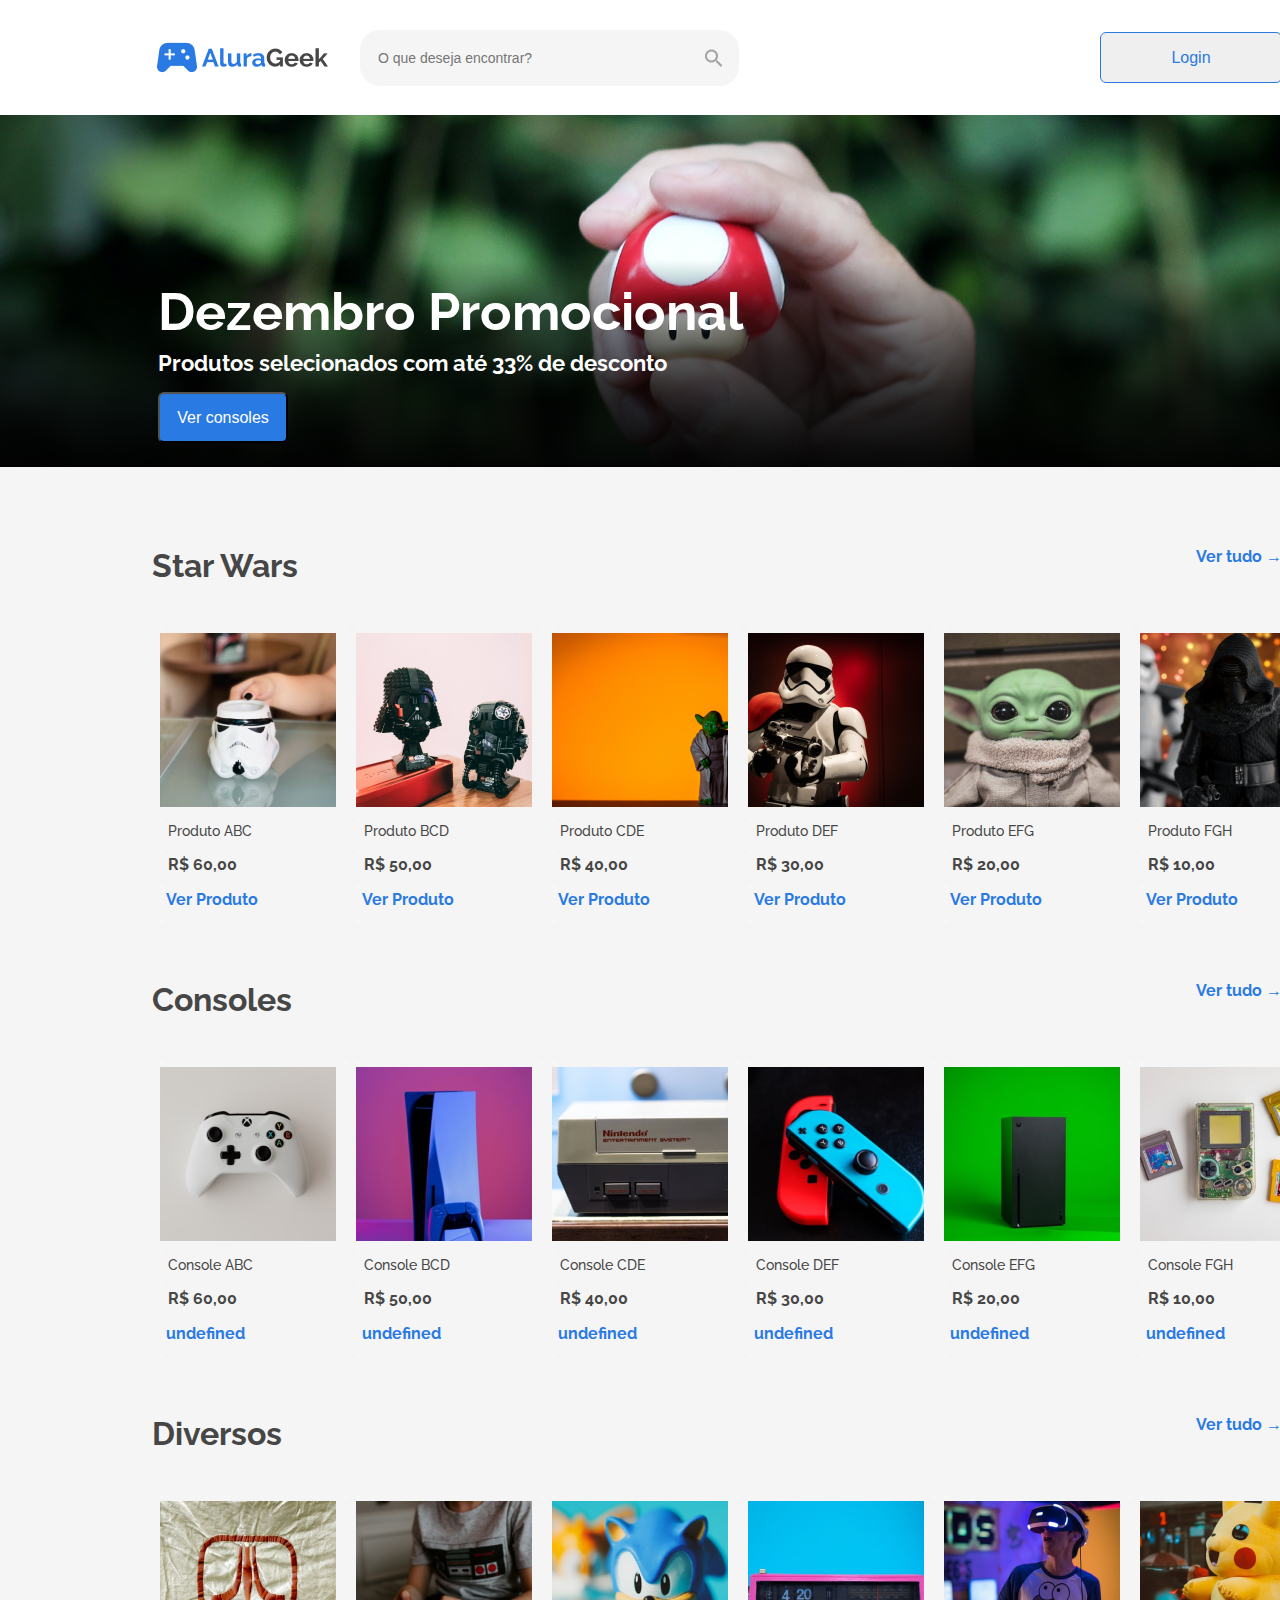
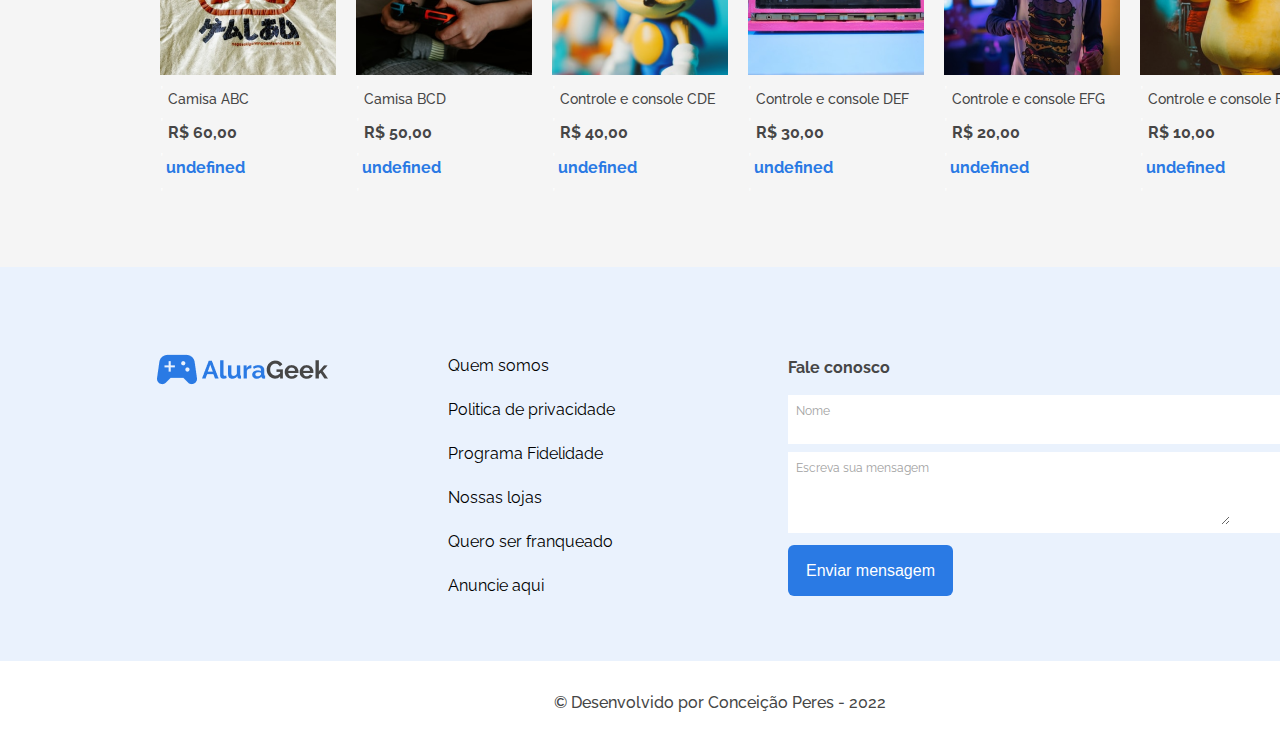
==== commit c1d880e2: "Merge branch 'master' of github.com:conceicao-peres/e-commerce-Geek" ====
--- a/index.html
+++ b/index.html
@@ -95,5 +95,6 @@
         </footer>
         <script src="./assets/js/listas.js"></script>
         <script src="./assets/js/principal.js"></script>
+        <script src="./assets/js/pagina-produto.js"></script>
     </body>
 </html"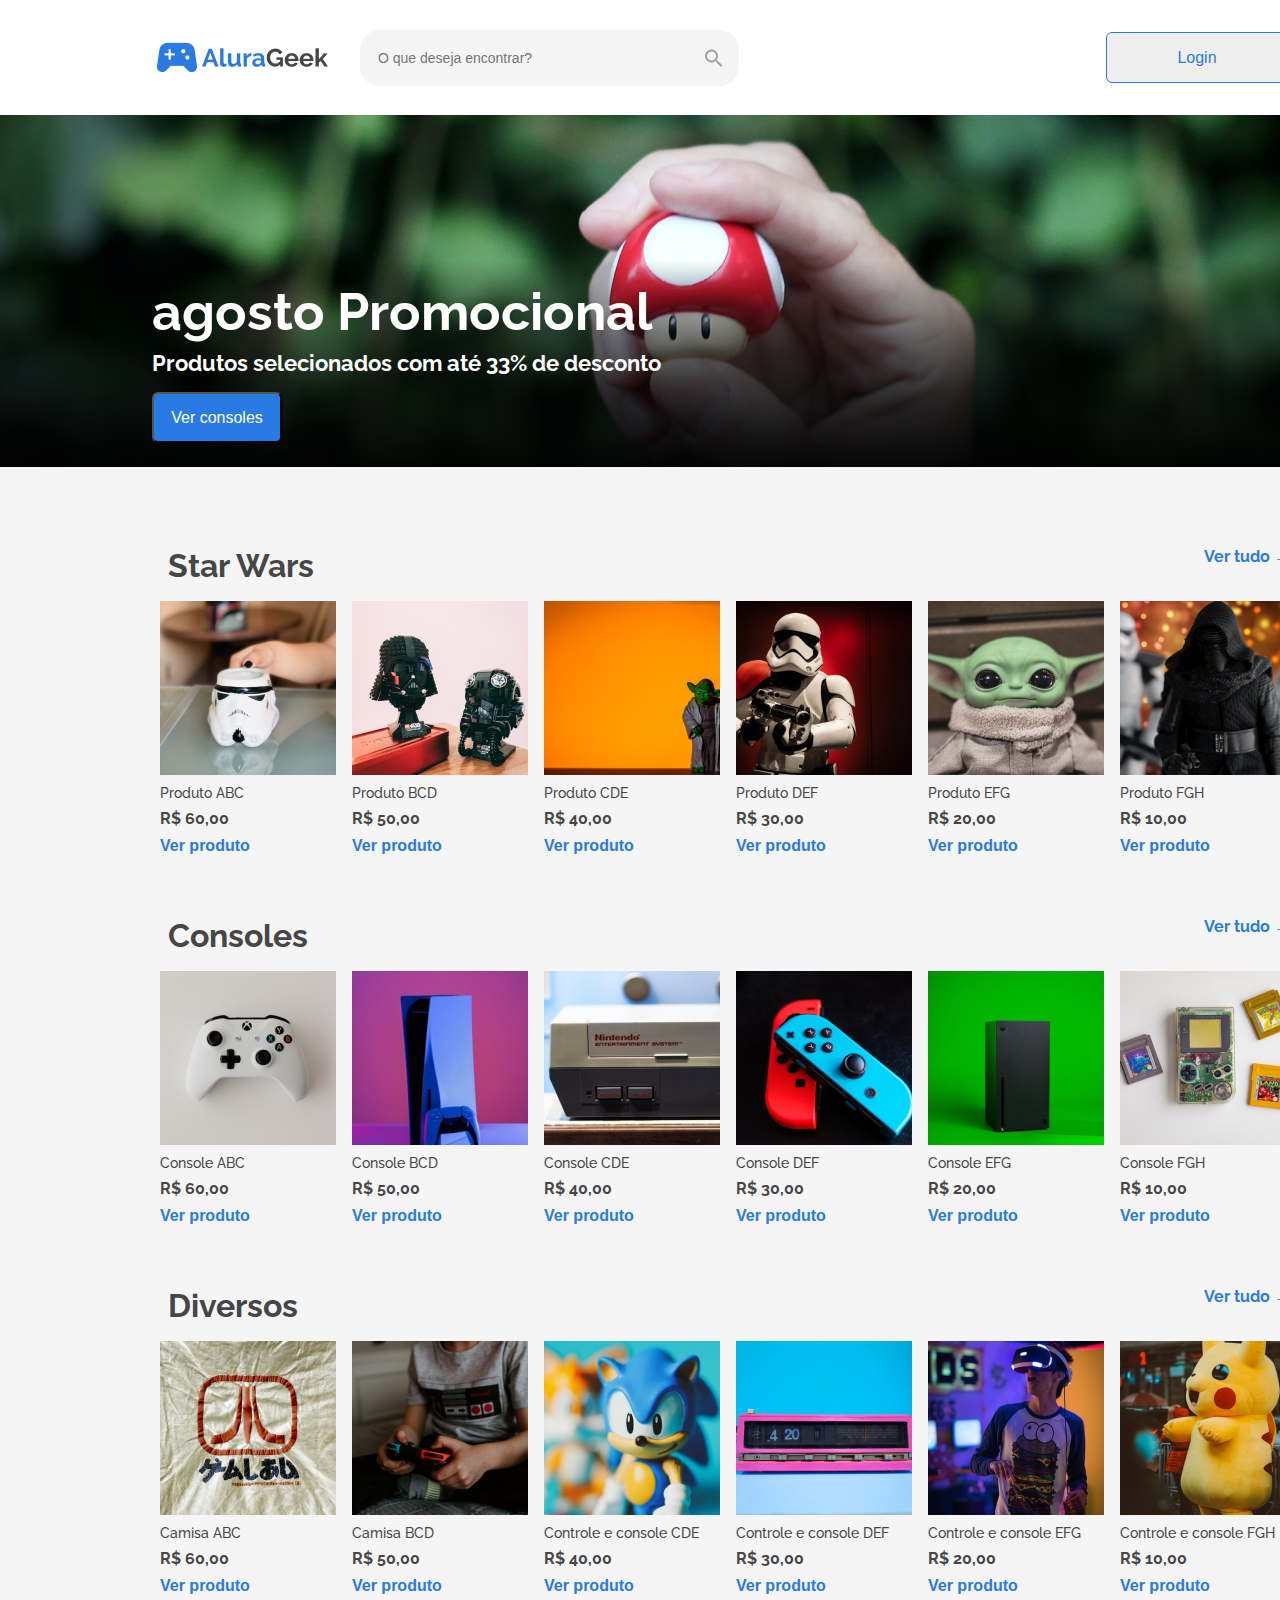
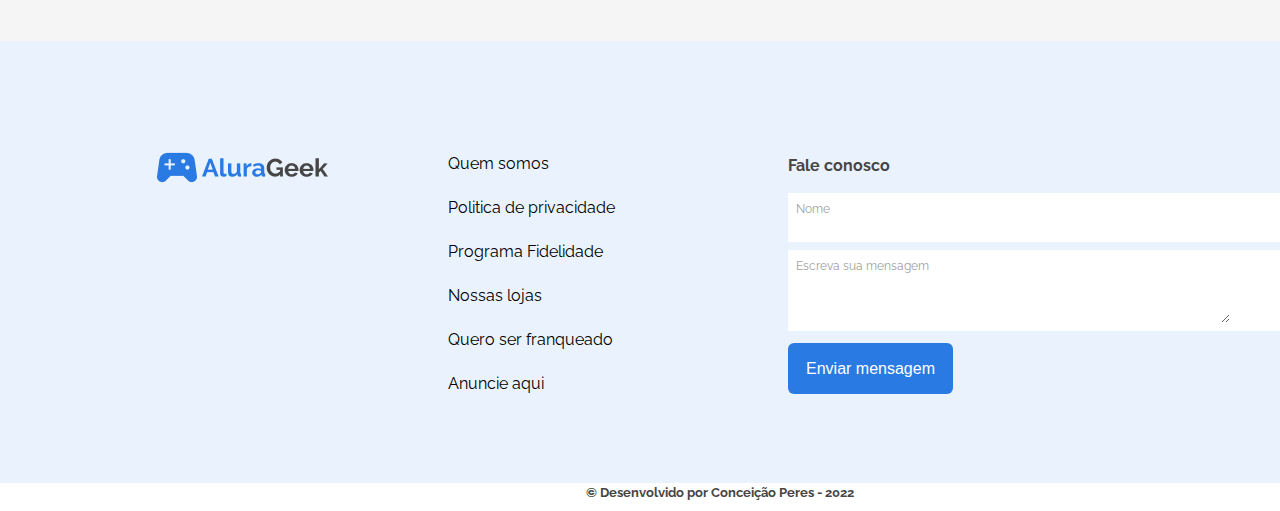
==== commit 9aa45443: "atuaizacoes" ====
--- a/index.html
+++ b/index.html
@@ -6,8 +6,10 @@
         <meta name="viewport" content="width=device-width, initial-scale=1.0">
         <title>Alura Geek</title>
         <link rel="stylesheet" href="./assets/css/reset.css">
-        <link rel="stylesheet" href="./assets/css/style.css">
-        <link rel="stylesheet" href="./assets/css/listas.css">
+        <link rel="stylesheet" href="./assets/css/topo.css">
+        <link rel="stylesheet" href="./assets/css/footer.css">
+        <link rel="stylesheet" href="./assets/css/principal.css">
+        <link rel="stylesheet" href="./assets/css/modal.css">
 
     </head>
     <body>
@@ -21,52 +23,40 @@
                             <img src="assets/imagens/lupa.png">
                         </div>
                     </div>
-                    <a href="./assets/html/pagina-login..html"><button class="topo__cabecalho__botao">Login</button></a>
-                </div>
-                <div class="topo__banner">
-                    <div class="topo__banner__caixa">
-                        <h1>Dezembro Promocional</h1>
-                        <h2>Produtos selecionados com até 33% de desconto</h2>
-                       <a href="#linhaConsole"><button>Ver consoles</button></a>
-                    </div>
+                    <a href="./assets/html/pagina-login.html"><button class="topo__cabecalho__botao">Login</button></a>
                 </div>
             </section>
+            <div class="topo__banner">
+                <div class="topo__banner__caixa">
+                    <h1 id="current_date"> Promocional</h1>
+                    <h2>Produtos selecionados com até 33% de desconto</h2>
+                    <a href="#linhaConsole"><button>Ver consoles</button></a>
+                </div>
+            </div>
         </head>
         <main>
-            <div class="linhaProduto" id="linhaProduto">
-                <div class="linhaProduto-topo">
-                    <h1>Star Wars</h1>
-                    <a href="./assets/html/pagina-todos-produtos.html"><p>Ver tudo → </p></a>
+            <div class="linha" id="linhaProduto">
+                <div class="linha-topo">
+                    <h1 class="linha-topo-h1">Star Wars</h1>
+                    <a class="linha-topo-link" href="./assets/html/pagina-todos-produtos.html"><p>Ver tudo → </p></a>
                 </div>
-                <div class="produto-item" id="produto-item">
-                    <p class="produto-img" id="produto-img"></p>
-                    <h1 class="produto-produto" id="produto-produto"></h1>
-                    <h2 class="produto-preco" id="produto-preco"></h2>
+                <ul class="lista" data-produto-list></ul>
+            </div>
+            <div class="linha" id="linhaConsole">
+                <div class="linha-topo">
+                    <h1 class="linha-topo-h1">Consoles</h1>
+                    <a class="linha-topo-link" href="./assets/html/pagina-todos-produtos.html"><p>Ver tudo → </p></a>
                 </div>
+                <ul class="lista" data-console-list></ul>
             </div>
-            <div class="linhaConsole" id="linhaConsole">
-                <div class="linhaConsole-topo">
-                    <h1>Consoles</h1>
-                    <a href="./assets/html/pagina-todos-produtos.html"><p>Ver tudo → </p></a>
+            <div class="linha" id="linhaDiversos">
+                <div class="linha-topo">
+                    <h1 class="linha-topo-h1">Diversos</h1>
+                    <a class="linha-topo-link" href="./assets/html/pagina-todos-produtos.html"> <p>Ver tudo → </p></a>
                 </div>
-                <div class="console-item" id="console-item">
-                    <p class="console-img" id="console-img"></p>
-                    <h1 class="console-produto" id="console-produto"></h1>
-                    <h2 class="console-preco" id="console-preco"></h2>
-                </div>
+                <ul class="lista" data-diversos-list></ul>
             </div>
-            <div class="linhaDiversos" id="linhaDiversos">
-                <div class="linhaDiversos-topo">
-                    <h1>Diversos</h1>
-                    <a href="./assets/html/pagina-todos-produtos.html"> <p>Ver tudo → </p></a>
-                </div>
-                <div class="diversos-item" id="diversos-item">
-                    <p class="diversos-img" id="diversosimg"></p>
-                    <h1 class="diversos-produto" id="diversos-produto"></h1>
-                    <h2 class="diversos-preco" id="diversos-preco"></h2>
-                </div>
-            </div>
-        </main>
+        </main> 
         <footer>
             <section class="footer">
                 <div class="footer__conteudo">
@@ -94,7 +84,6 @@
             </div>
         </footer>
         <script src="./assets/js/listas.js"></script>
-        <script src="./assets/js/principal.js"></script>
-        <script src="./assets/js/pagina-produto.js"></script>
+        <script src="./assets/js/principal.js"></script> 
     </body>
-</html"+</html> --- a/assets/css/topo.css
+++ b/assets/css/topo.css
@@ -0,0 +1,61 @@
+@import url("https://fonts.googleapis.com/css2?family=Raleway:wght@400;500;600;700&display=swap");
+body{
+    font-family: 'Raleway', sans-serif;
+}
+.topo{
+    background: #FFFFFF;
+    display: flex;
+    flex-direction: column;
+    width: 1440px;
+    height: 115px;
+}
+.topo__cabecalho{
+    
+    display: flex;
+    justify-content: space-between;
+    width: 1136px;
+    height: 115px;
+    align-items: center;
+    margin-left: 152px;
+}
+.topo__cabecalho__direita{
+    display: flex;
+    justify-content: space-between;
+    align-items: center;
+    width: 601px;
+    height: 50px; 
+}
+.topo__cabecalho__direita__pesquisa{
+    display: flex;
+    justify-content: space-between;
+    align-items: center;
+    padding: 8px 16px;  
+    background: #F5F5F5;
+    border-radius: 20px;
+    width: 393px;
+    height: 40px;
+    margin: 0px 32px;
+}
+.topo__cabecalho__direita__pesquisa input{
+    width: 329px;
+    height: 32px;
+    background: #F5F5F5;
+    border: none;
+    font-style: normal;
+    font-weight: 400;
+    font-size: 14px;
+    line-height: 16px;
+}
+.topo__cabecalho__botao{
+    width: 182px;
+    height: 51px;
+    border: 1px solid #2A7AE4;
+    box-sizing: border-box;
+    border-radius: 6px;
+    color: #2A7AE4;
+    font-style: normal;
+    font-weight: 400;
+    font-size: 16px;
+    line-height: 19px;
+    cursor: pointer;
+}
--- a/assets/css/footer.css
+++ b/assets/css/footer.css
@@ -0,0 +1,110 @@
+@import url("https://fonts.googleapis.com/css2?family=Raleway:wght@400;500;600;700&display=swap");
+
+footer{
+    display: flex;
+    flex-direction: column;
+    width: 1440px;
+    height: 470px;
+    left: 0px;
+    top: 1641px;
+}
+.footer{
+    display: flex;
+    justify-content: center;
+    align-items: center;
+    position: static;
+    width: 1440px;
+    height: 470px;
+    background: #EAF2FD;
+}
+.footer__conteudo{
+    display: flex;
+    align-items: flex-start;
+    width: 1136px;
+    height: 240px;
+    left: 152px;
+    top: 64px;
+    margin: 0px 115px;
+}
+.footer__conteudo__links{
+    display: flex;
+    flex-direction: column;
+    align-items: flex-start;
+    width: 250px;
+    height: 234px;
+    left: 288px;
+    margin: 0px 120px;
+}
+.footer__conteudo__links li{
+    margin: 14px 0px;
+}
+.form{
+    display: flex;
+    flex-direction: column;
+    align-items: flex-start;
+    position: static;
+    width: 560px;
+    height: 240px;
+}
+form h1{
+    position: static;
+    font-style: normal;
+    font-weight: 700;
+    font-size: 16px;
+    line-height: 19px;
+    color: #464646;
+    margin: 14px 0px;
+}
+.campos{
+    display: flex;
+    flex-direction: column;
+    justify-content: center;
+    width: 500px;
+}
+.campos input, textarea{
+    display: flex;
+    border: none;
+    width: 430px;
+    border-radius: 6px;
+}
+.campos label{
+    background-color: #FFFFFF;
+    padding: 8px;
+    font-style: normal;
+    font-weight: 400;
+    font-size: 12px;
+    line-height: 16px;
+    color: #A2A2A2; 
+    margin: 4px 0px;
+}
+form button{
+    padding: 16px;
+    position: static;
+    width: 165px;
+    height: 51px;
+    top: 189px;
+    background: #2A7AE4;
+    margin: 8px 0px;
+    border: none;
+    border-radius: 6px;
+    font-style: normal;
+    font-weight: 400;
+    font-size: 16px;
+    line-height: 19px;
+    color: #FFFFFF;
+    cursor: pointer;
+}
+.rodape{
+    display: flex;
+    justify-content: center;
+    padding: 32px 0px;
+    position: static;
+    width: 1440px;
+    height: 12px;
+    background: #FFFFFF;
+    font-style: normal;
+    font-weight: 500;
+    font-size: 16px;
+    line-height: 19px;
+    color: #464646;
+}--- a/assets/css/principal.css
+++ b/assets/css/principal.css
@@ -0,0 +1,141 @@
+@import url("https://fonts.googleapis.com/css2?family=Raleway:wght@400;500;600;700&display=swap");
+body{
+    background: #F5F5F5;
+}
+
+.topo__banner{
+    display: flex;
+    flex-direction: column;
+    justify-content: center;
+    width: 1440px;
+    height: 352px;
+    top: 115px;
+    background: linear-gradient(180deg, rgba(0, 0, 0, 0) 41.15%, rgba(0, 0, 0, 0.8) 100%), url(../imagens/Hero.jpg);
+ }
+.topo__banner__caixa{
+    display: flex;
+    flex-direction: column;
+    align-items:baseline;
+    width: 1136px;
+    height: 170px;
+    margin-left: 152px;
+    margin-top: 150px;
+    color: #FFFFFF;
+}
+.topo__banner__caixa h1{
+    font-style: normal;
+    font-weight: 700;
+    font-size: 52px;
+    line-height: 61px;
+}
+.topo__banner__caixa h2{
+    font-style: normal;
+    font-weight: 700;
+    font-size: 22px;
+    line-height: 26px;
+    padding-top: 8px;
+ }
+.topo__banner__caixa button{
+    width: 130px;
+    height: 51px;
+    top: 119px;
+    background: #2A7AE4;
+    margin: 16px 0px;
+    border-radius: 6px;
+    font-style: normal;
+    font-weight: 400;
+    font-size: 16px;
+    line-height: 19px;
+    color: #FFFFFF;
+}
+.linha{
+    display: flex;
+    flex-direction: column;
+    align-items: flex-start;
+    width: 1136px;
+    height: 306px;
+    margin: 64px 152px;
+}
+.linha-topo{
+    display: flex;
+    justify-content: space-between;
+    width: 1136px;
+    height: 38px;
+    margin: 16px;
+}
+.linha-topo-h1{
+    position: static;
+    width: 148px;
+    height: 38px;
+    font-style: normal;
+    font-weight: 700;
+    font-size: 32px;
+    line-height: 38px;
+    color: #464646;
+}
+.linha-topo-link{
+    width: 100px;
+    height: 19px;
+    text-decoration: none;
+    font-style: normal;
+    font-weight: 700;
+    font-size: 16px;
+    line-height: 19px;
+    color: #2A7AE4;
+}
+.lista{
+    display: flex;
+    align-items: flex-start;
+    justify-content: space-around;
+    width: 1136px;
+    height: 252px;
+}
+.item{
+    display: flex;
+    flex-direction: column;
+    width: 176px;
+    height: 252px;
+    margin: 0px 8px;
+}
+.item h2{
+    width: 176px;
+    height: 174px;
+   
+}
+.item h1{
+    width: 176px;
+    height: 16px;
+    font-weight: 500;
+    font-size: 14px;
+    line-height: 16px;
+    color: #464646;
+    margin-top: 10px;
+
+}
+.item h3{
+    width: 176px;
+    height: 19px;
+    font-style: normal;
+    font-weight: 700;
+    font-size: 16px;
+    line-height: 19px;
+    color: #464646;
+    margin: 8px 0px;
+   
+}
+.ver-produto-button{
+    border: none;
+    width: 120px;
+    height: 19px;
+    top: 233px;
+    font-style: normal;
+    font-weight: 700;
+    font-size: 16px;
+    line-height: 19px;
+    color: #2A7AE4;
+    background: #F5F5F5;
+    padding: 0px 0px;
+    cursor: pointer;
+    text-align: left;
+
+}--- a/assets/css/modal.css
+++ b/assets/css/modal.css
@@ -0,0 +1,107 @@
+.modal {
+    position: fixed;
+    top: 0;
+    right: 0;
+    bottom: 0;
+    left: 0;
+    background: #F5F5F5;    
+    z-index: 99999;
+    opacity:0;
+    -webkit-transition: opacity 400ms ease-in;
+    -moz-transition: opacity 400ms ease-in;
+    transition: opacity 400ms ease-in;
+    pointer-events: none;
+}
+
+.modal:target {
+    opacity: 1;
+    pointer-events: auto;
+}
+.topo__modal{
+    height: 100px;
+    background-color: #fff;
+}
+
+.body_modal{
+    width: 1440px;
+    height: 650px;
+}
+.principal{
+    display: flex;
+    margin: 15px 152px;
+    width: 1136px;
+    height: 300px;  
+}
+
+.principal__infos{
+    display: flex;
+    flex-direction: column;
+    justify-content: center;
+    align-items: flex-start;
+    margin-left: 20px;
+}
+.infos__titulo{
+    width: 560px;
+    height: 61px;
+    font-style: normal;
+    font-weight: 500;
+    font-size: 48px;
+    line-height: 61px;
+    color: #464646;
+
+}
+.infos__preco{
+    width: 68px;
+    height: 19px;
+    font-style: normal;
+    font-weight: 700;
+    font-size: 16px;
+    line-height: 19px;
+    color: #464646;
+}
+.infos__descricao{
+    width: 560px;
+    height: 164px;
+    font-style: normal;
+    font-weight: 400;
+    font-size: 16px;
+    line-height: 19px;
+    color: #464646;
+    margin-top: 10px;
+}
+
+.semelhantes{
+    display: flex;
+    flex-direction: column;
+    height: 350px;  
+    width: 1136px;
+    margin-left: 152px;
+}
+.semelhantes h1{
+    width: 384px;
+    height: 38px;
+    font-style: normal;
+    font-weight: 700;
+    font-size: 32px;
+    line-height: 38px;
+    color: #464646;
+    margin: 20px;   
+}
+.lista__modal{
+    display: flex;
+    justify-content: space-around;
+
+}
+.lista__modal li{
+    display: flex;
+    flex-direction: column;
+
+}
+
+.rodape{
+    height: 30px;
+    padding: 0px 0px;
+    font-size: 13px;
+    font-weight: 700;
+
+}
